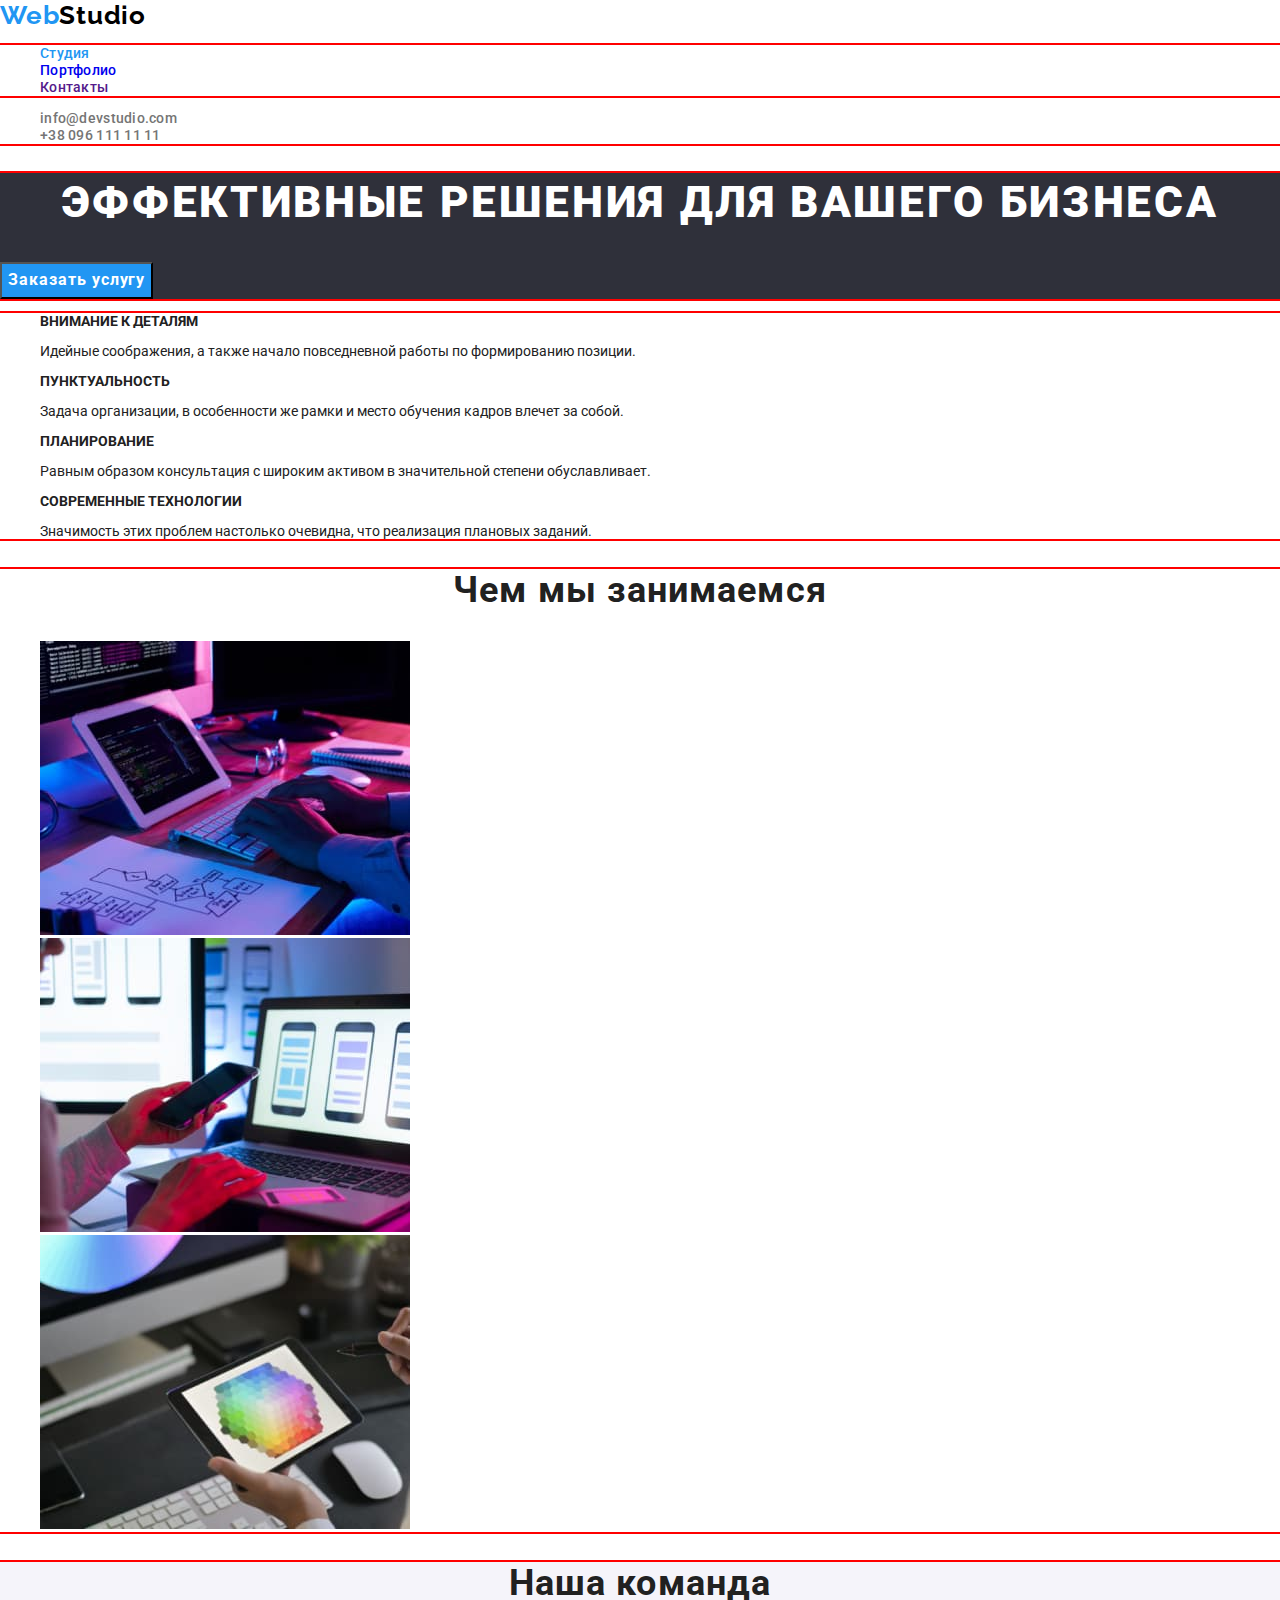
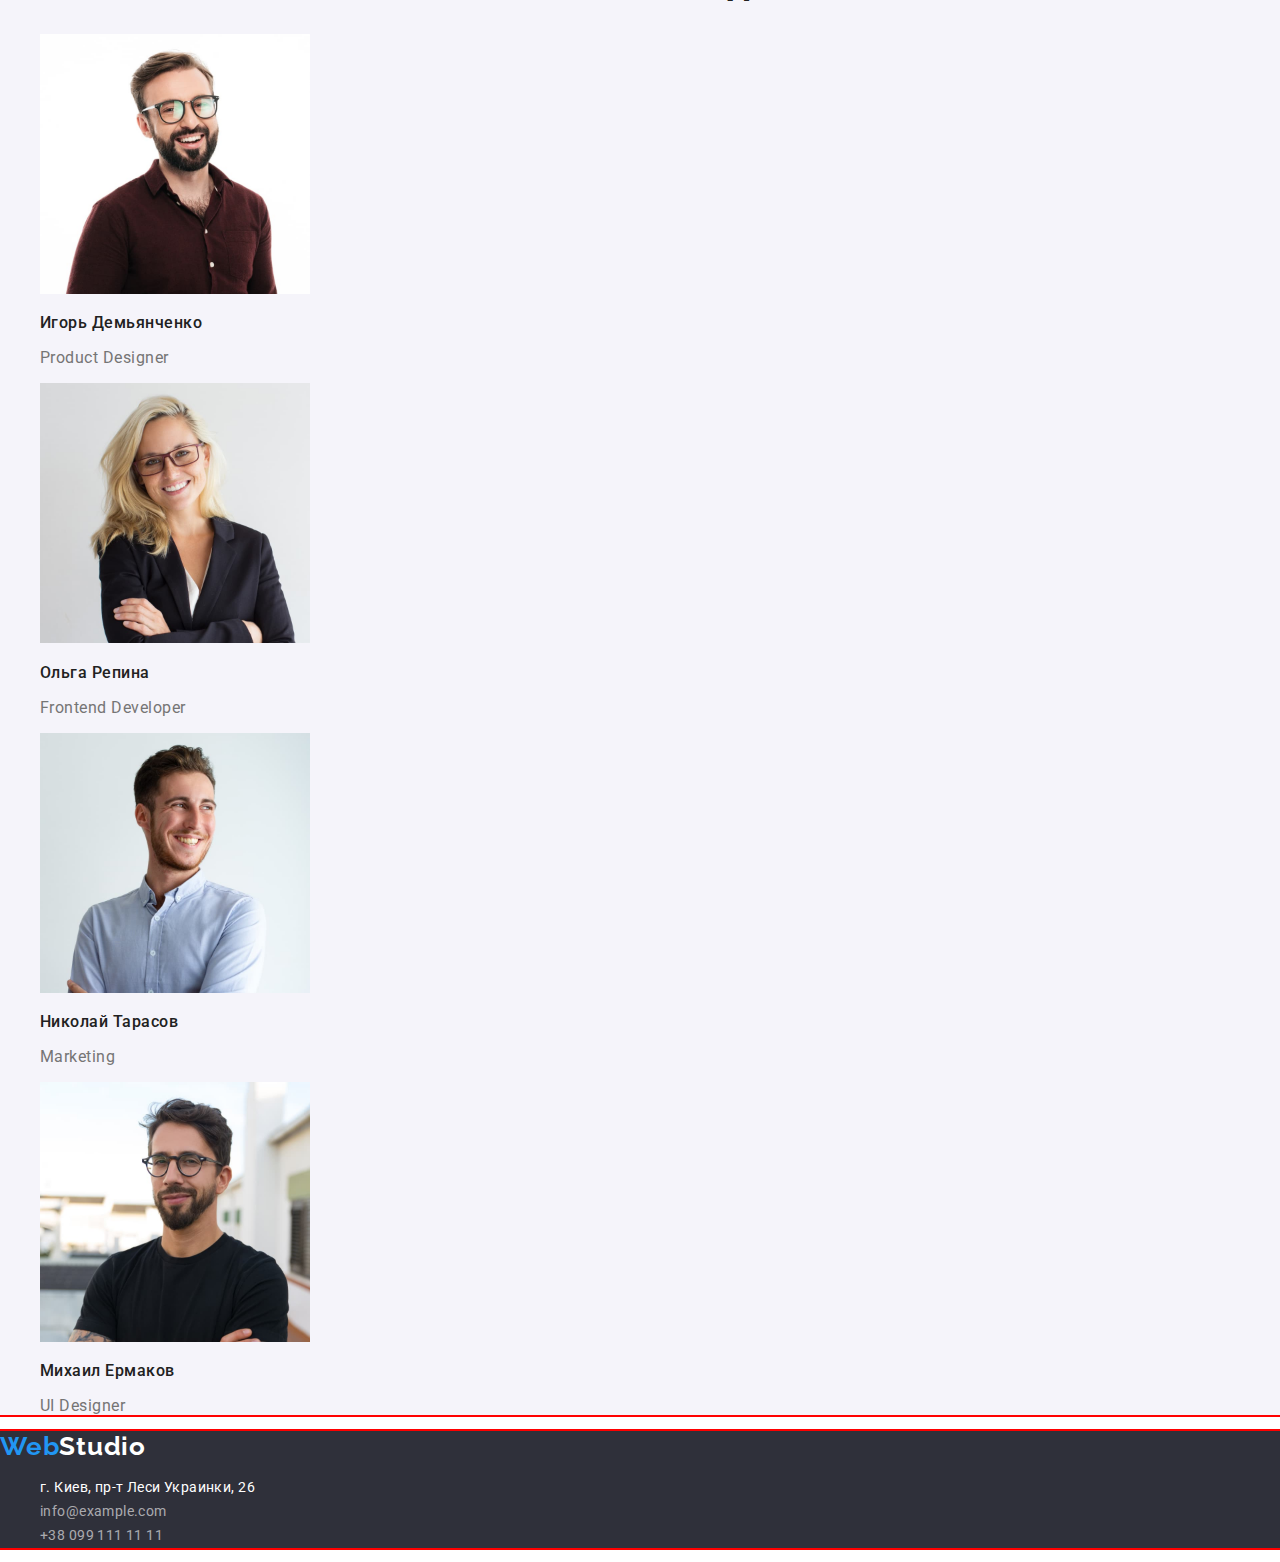
==== index.html @ 3dee3780 "normalize" ====
<!DOCTYPE html>
<html lang="ru">

<head>
  <meta charset="UTF-8" />
  <meta http-equiv="X-UA-Compatible" content="IE=edge" />
  <meta name="viewport" content="width=device-width, initial-scale=1.0" />
  <title>Web Studio</title>
  <link rel="stylesheet" href="https://cdnjs.cloudflare.com/ajax/libs/modern-normalize/1.1.0/modern-normalize.min.css">
  <link rel="stylesheet" href="./css/styles.css">
  <link rel="preconnect" href="https://fonts.googleapis.com">
  <link rel="preconnect" href="https://fonts.gstatic.com" crossorigin>
  <link href="https://fonts.googleapis.com/css2?family=Raleway:wght@700&family=Roboto:wght@400;500;700;900&display=swap"
    rel="stylesheet">
</head>

<body>
  <header class="section">
    <nav>
      <a href="/" class="logo-black link-item"> <span class="logo-accent">Web</span>Studio</a>
      <ul class="section list">
        <li><a href="/" class=" nav-list-item link-item current">Студия</a></li>
        <li><a href="./portfolio.html" class=" nav-list-item link-item">Портфолио</a></li>
        <li><a href="" class=" nav-list-item link-item">Контакты</a></li>
      </ul>
    </nav>
    <ul class="list">
      <li><a href="mailto:info@devstudio.com" class="link-item nav-list-item header-contact-info">info@devstudio.com</a></li>
      <li><a href="tel:++380961111111" class="link-item nav-list-item header-contact-info">+38 096 111 11 11</a></li>
    </ul>
  </header>

  <main>
    <section class="section hero-footer-bgc">
      <h1 class="hero-title">Эффективные решения для вашего бизнеса</h1>
      <button type="button" class="hero-btn">Заказать услугу</button>
    </section>
    <section class="section">
      <ul class="list">
        <li>
          <h3 class="features-title">Внимание к деталям</h3>
          <p>Идейные соображения, а также начало повседневной работы по формированию позиции.</p>
        </li>
        <li>
          <h3 class="features-title">Пунктуальность</h3>
          <p>
            Задача организации, в особенности же рамки и место обучения кадров влечет за собой.
          </p>
        </li>
        <li>
          <h3 class="features-title">Планирование</h3>
          <p>
            Равным образом консультация с широким активом в значительной степени обуславливает.
          </p>
        </li>
        <li>
          <h3 class="features-title">Современные технологии</h3>
          <p>Значимость этих проблем настолько очевидна, что реализация плановых заданий.</p>
        </li>
      </ul>
    </section>
    <section class="section">
      <h2 class="jobs-team-title">Чем мы занимаемся</h2>
      <ul class="list">
        <li><img src="./images/img.jpg" alt="Человек за компьютером" width="370" /></li>
        <li><img src="./images/img2.jpg" alt="Выбор макета на компьютере" width="370" /></li>
        <li><img src="./images/img3.jpg" alt="Дизайнер выбирает цветовую палитру" width="370" />
        </li>
      </ul>
    </section>
    <section class="section our-team-bgc">
      <h2 class="jobs-team-title">Наша команда</h2>
      <ul class="list">
        <li>
          <img src="./images/igor.jpg" alt="Игорь Демьянченко" width="270" />
          <p class="card-item-title">Игорь Демьянченко</p>
          <p class="card-item-prof">Product Designer</p>
        </li>

        <li>
          <img src="./images/olga.jpg" alt="Ольга Репина" width="270" />
          <p class="card-item-title">Ольга Репина</p>
          <p class="card-item-prof">Frontend Developer</p>
        </li>

        <li>
          <img src="./images/nick.jpg" alt="Николай Тарасов" width="270" />
          <p class="card-item-title">Николай Тарасов</p>
          <p class="card-item-prof">Marketing</p>
        </li>

        <li>
          <img src="./images/michael.jpg" alt="Михаил Ермаков" width="270" />
          <p class="card-item-title">Михаил Ермаков</p>
          <p class="card-item-prof">UI Designer</p>
        </li>
      </ul>
    </section>
  </main>
  <footer class="section hero-footer-bgc">
    <a href="./index.html" class="logo-white link-item"> <span class="logo-accent">Web</span>Studio</a>
    <address>
      <ul class="list">
        <li>
          <a href="https://goo.gl/maps/qaQWtetsvkvFNspj7" class="link-item footer-adress">г. Киев, пр-т Леси Украинки,
            26</a>
        </li>
        <li><a href="mailto:info@example.com" class="link-item footer-contact-info">info@example.com</a></li>
        <li><a href="tel:++380991111111" class="link-item footer-contact-info">+38 099 111 11 11</a></li>
      </ul>
    </address>
  </footer>
</body>

</html>
---- css/styles.css ----
/* палитра цветов */
/* основной светло черный #757575
    черный для заголовков #212121
    акцентный синий #2196F3
    белый #FFFFFF
    Полупрозрачные контакты rgba(255, 255, 255, 0.6)        #FFFFFF99
    hover главной кнопки #188CE8
    hero bgc #2F303A
    Наша корманда bgc #F5F4FA
    */

:root {
    --main-color: #757575;
    --secondary-color: #ffffff;
    --section-color: #212121;
    --accent-color: #2196f3;
    --black-color: #000000;
    --footer-contact-color: rgba(255, 255, 255, 0.6);
    --bgc-semiblack: #2f303a;
}

body {
    color: var(--main-color);
    background-color: #ffffff;
    font-family: 'Roboto';
    font-size: 14px;
    
}

.logo-accent {
    color: var(--accent-color);
    font-family: 'Raleway';
    font-weight: 700;
    line-height: 1.19;
    letter-spacing: 0.03em;
    font-size: 26px;
}

.logo-black {
    font-family: 'Raleway';
    color: var(--black-color);
    font-weight: 700;
    font-size: 26px;
    line-height: 1.19;
    letter-spacing: 0.03em;
}

.logo-white {
    color: var(--secondary-color);
    font-family: 'Raleway';
    font-weight: 700;
    font-size: 26px;
    line-height: 1.19;
    letter-spacing: 0.03em;
}

.section {
    color: var(--section-color);
    outline: 2px solid red;
}

.hero-footer-bgc {
    background-color: var(--bgc-semiblack);
}

.nav-list-item {
    font-weight: 500;
    line-height: 1.14;
    letter-spacing: 0.02em;
}

.nav-list-item:hover,
.nav-list-item:focus {
    color: var(--accent-color);
}

.list {
    list-style: none;
}

.link-item {
    text-decoration: none;
}

.current {
    color: var(--accent-color);
}

.header-contact-info {
    color: var(--main-color);
    font-style: normal;
}

.header-contact-info:hover,
.header-contact-info:focus {
    color: var(--accent-color);
    font-style: normal;
}

.footer-contact-info {
    color: var(--footer-contact-color);
    line-height: 1.71;
    letter-spacing: 0.03em;
    font-style: normal;
}

.footer-contact-info:hover,
.footer-contact-info:focus {
    color: var(--accent-color);
    font-style: normal;
}

.footer-adress {
    color: var(--secondary-color);
    line-height: 1.71;
    letter-spacing: 0.03em;
    font-style: normal;
}

.hero-title {
    color: var(--secondary-color);
    font-weight: 900;
    font-size: 44px;
    line-height: 1.36;
    text-align: center;
    letter-spacing: 0.06em;
    text-transform: uppercase;
    
}

.hero-btn {
    font-family: inherit;
    font-weight: 700;
    font-size: 16px;
    line-height: 1.88;
    display: flex;
    align-items: center;
    text-align: center;
    letter-spacing: 0.06em;
    color: var(--secondary-color);
    background-color: #2196F3;
    cursor: pointer;
}

.hero-btn:hover,
.hero-btn:focus {
    background-color: #188CE8;
}

.features-title {
    font-size: 14px;
    font-weight: 700;
    text-transform: uppercase;
    color: var(--section-color);
}

.jobs-team-title {
    font-weight: 700;
    font-size: 36px;
    line-height: 1.17;
    text-align: center;
    letter-spacing: 0.03em;

}

.card-item-title {
    font-weight: 500;
    font-size: 16px;
    line-height: 1.19;
    /* text-align: center; */
    letter-spacing: 0.03em;
}

.card-item-prof {
    font-size: 16px;
    line-height: 1.19;
    /* text-align: center; */
    letter-spacing: 0.03em;
    color: var(--main-color);
}

.portfolio-bts {
    font-family: inherit;
    font-weight: 500;
    font-size: 16px;
    line-height: 1.62;
    text-align: center;
    letter-spacing: 0.03em;
    color: var(--section-color);
    cursor: pointer;
}

.portfolio-bts:hover,
.portfolio-bts:focus {
    background-color: var(--accent-color);
}

.portfolio-card-title {
    font-weight: 700;
    font-size: 18px;
    line-height: 2.0;
    letter-spacing: 0.06em;
    color: var(--section-color);
}

.portfolio-card-item {
    font-size: 16px;
    line-height: 1.88;
    letter-spacing: 0.03em;

}
.our-team-bgc {
    background-color: #F5F4FA;
}
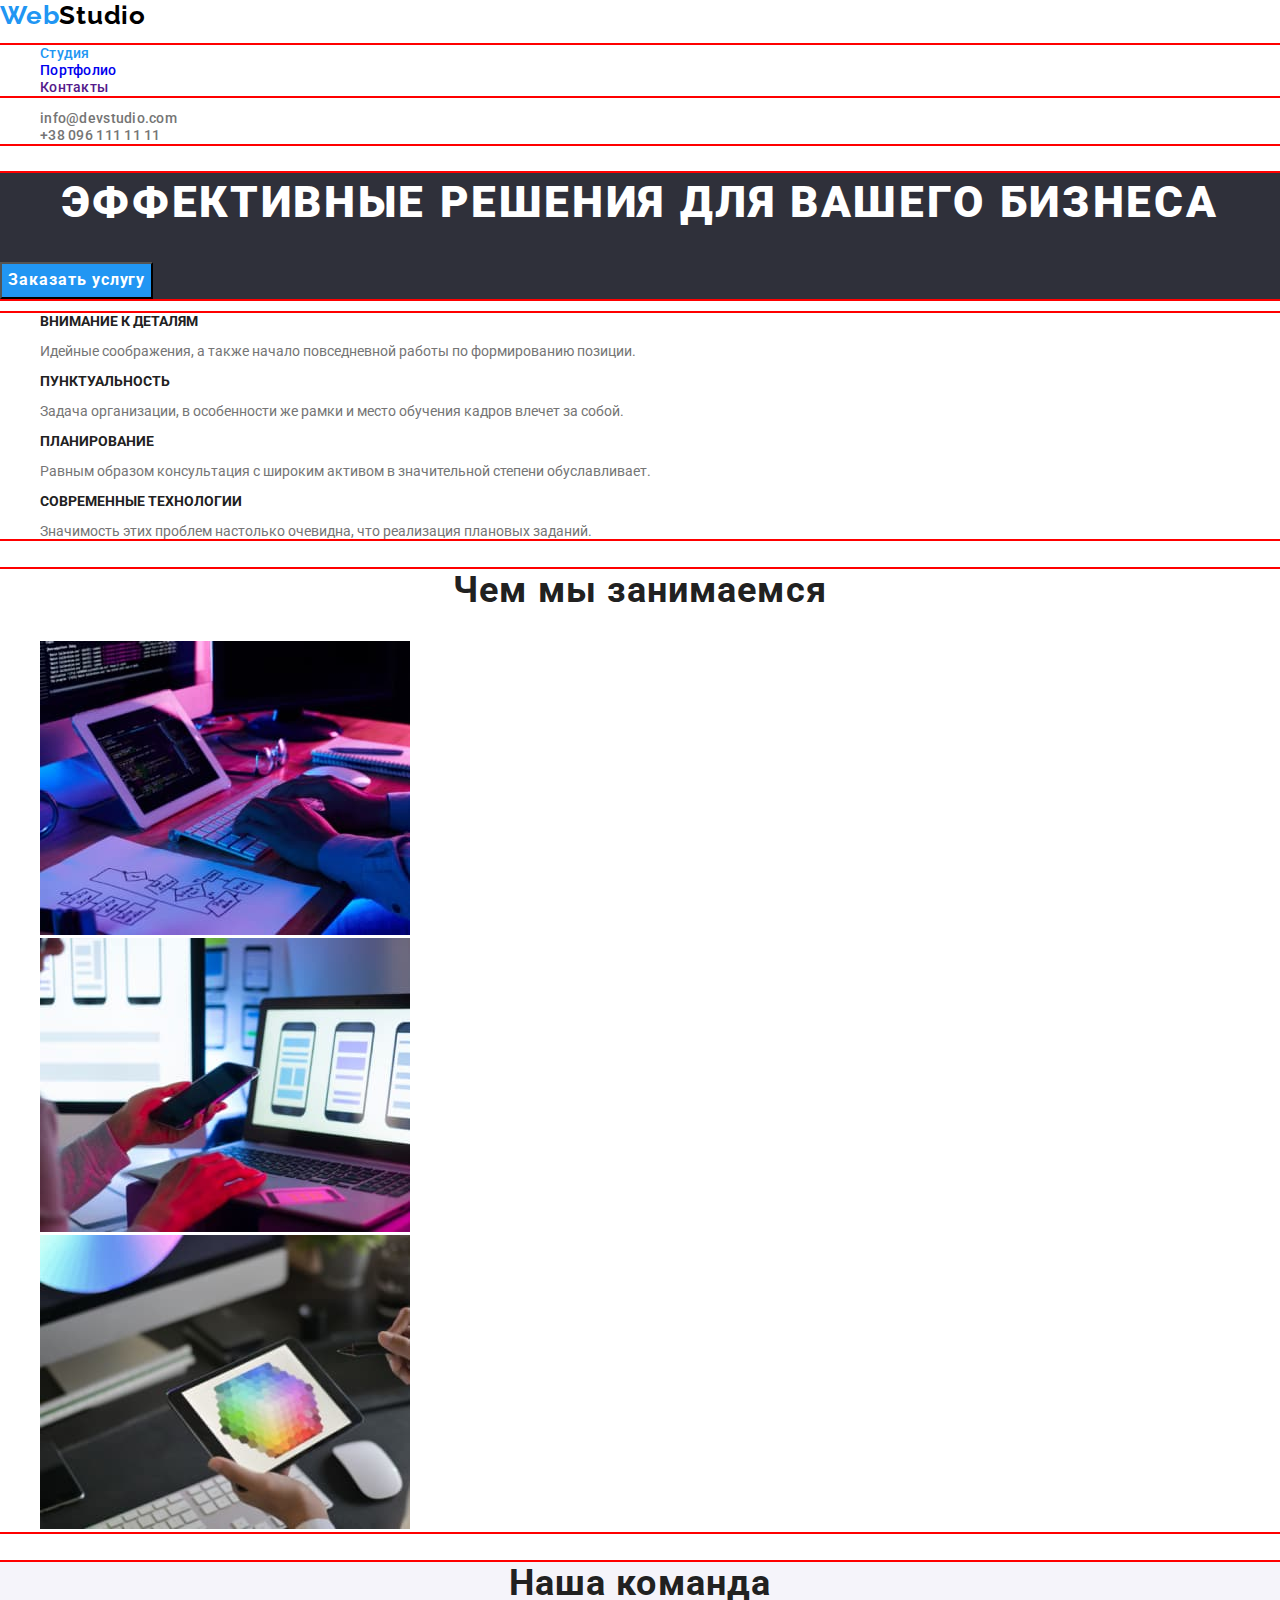
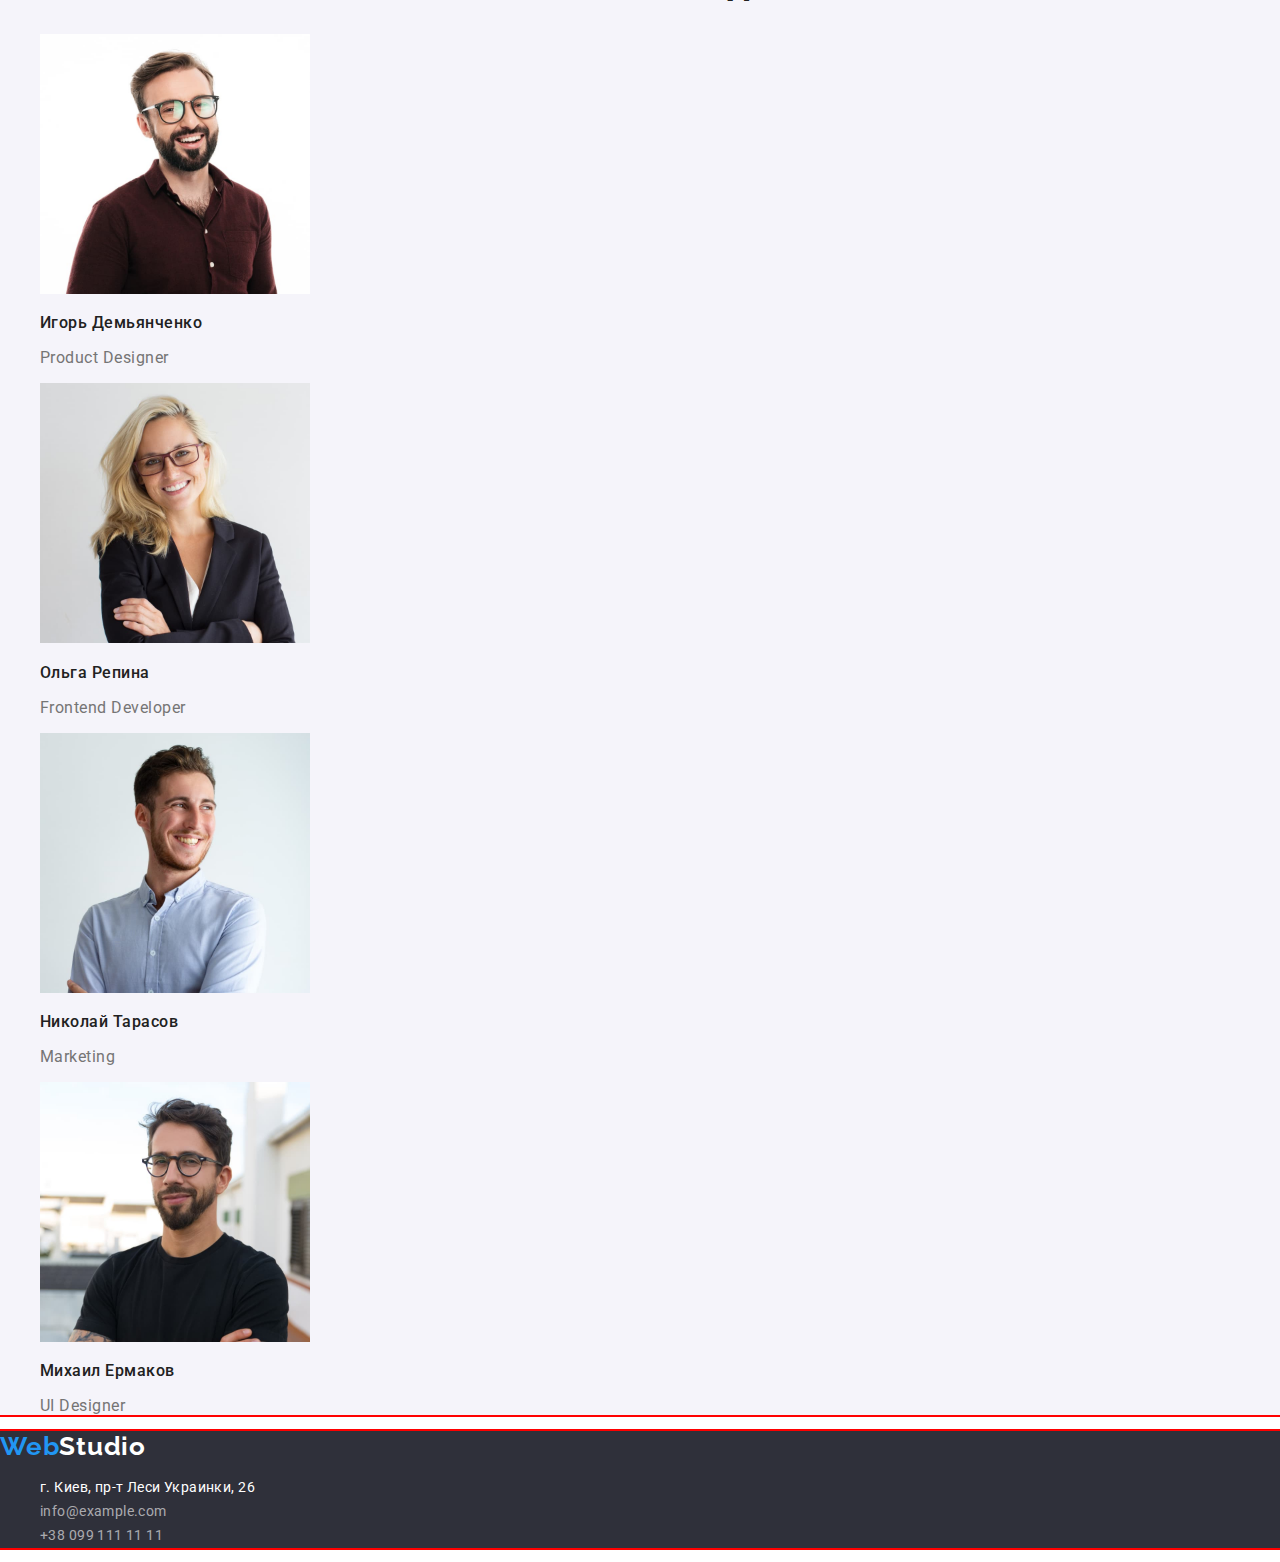
==== commit 49fa5f6a: "somthng" ====
--- a/index.html
+++ b/index.html
@@ -19,7 +19,7 @@
     <nav>
       <a href="/" class="logo-black link-item"> <span class="logo-accent">Web</span>Studio</a>
       <ul class="section list">
-        <li><a href="/" class=" nav-list-item link-item current">Студия</a></li>
+        <li><a href="./index.html" class=" nav-list-item link-item current">Студия</a></li>
         <li><a href="./portfolio.html" class=" nav-list-item link-item">Портфолио</a></li>
         <li><a href="" class=" nav-list-item link-item">Контакты</a></li>
       </ul>
@@ -39,23 +39,23 @@
       <ul class="list">
         <li>
           <h3 class="features-title">Внимание к деталям</h3>
-          <p>Идейные соображения, а также начало повседневной работы по формированию позиции.</p>
+          <p class="features-text">Идейные соображения, а также начало повседневной работы по формированию позиции.</p>
         </li>
         <li>
           <h3 class="features-title">Пунктуальность</h3>
-          <p>
+          <p class="features-text">
             Задача организации, в особенности же рамки и место обучения кадров влечет за собой.
           </p>
         </li>
         <li>
           <h3 class="features-title">Планирование</h3>
-          <p>
+          <p class="features-text">
             Равным образом консультация с широким активом в значительной степени обуславливает.
           </p>
         </li>
         <li>
           <h3 class="features-title">Современные технологии</h3>
-          <p>Значимость этих проблем настолько очевидна, что реализация плановых заданий.</p>
+          <p class="features-text">Значимость этих проблем настолько очевидна, что реализация плановых заданий.</p>
         </li>
       </ul>
     </section>
--- a/css/styles.css
+++ b/css/styles.css
@@ -153,6 +153,9 @@
     text-transform: uppercase;
     color: var(--section-color);
 }
+.features-text{
+    color: var(--main-color);
+}
 
 .jobs-team-title {
     font-weight: 700;
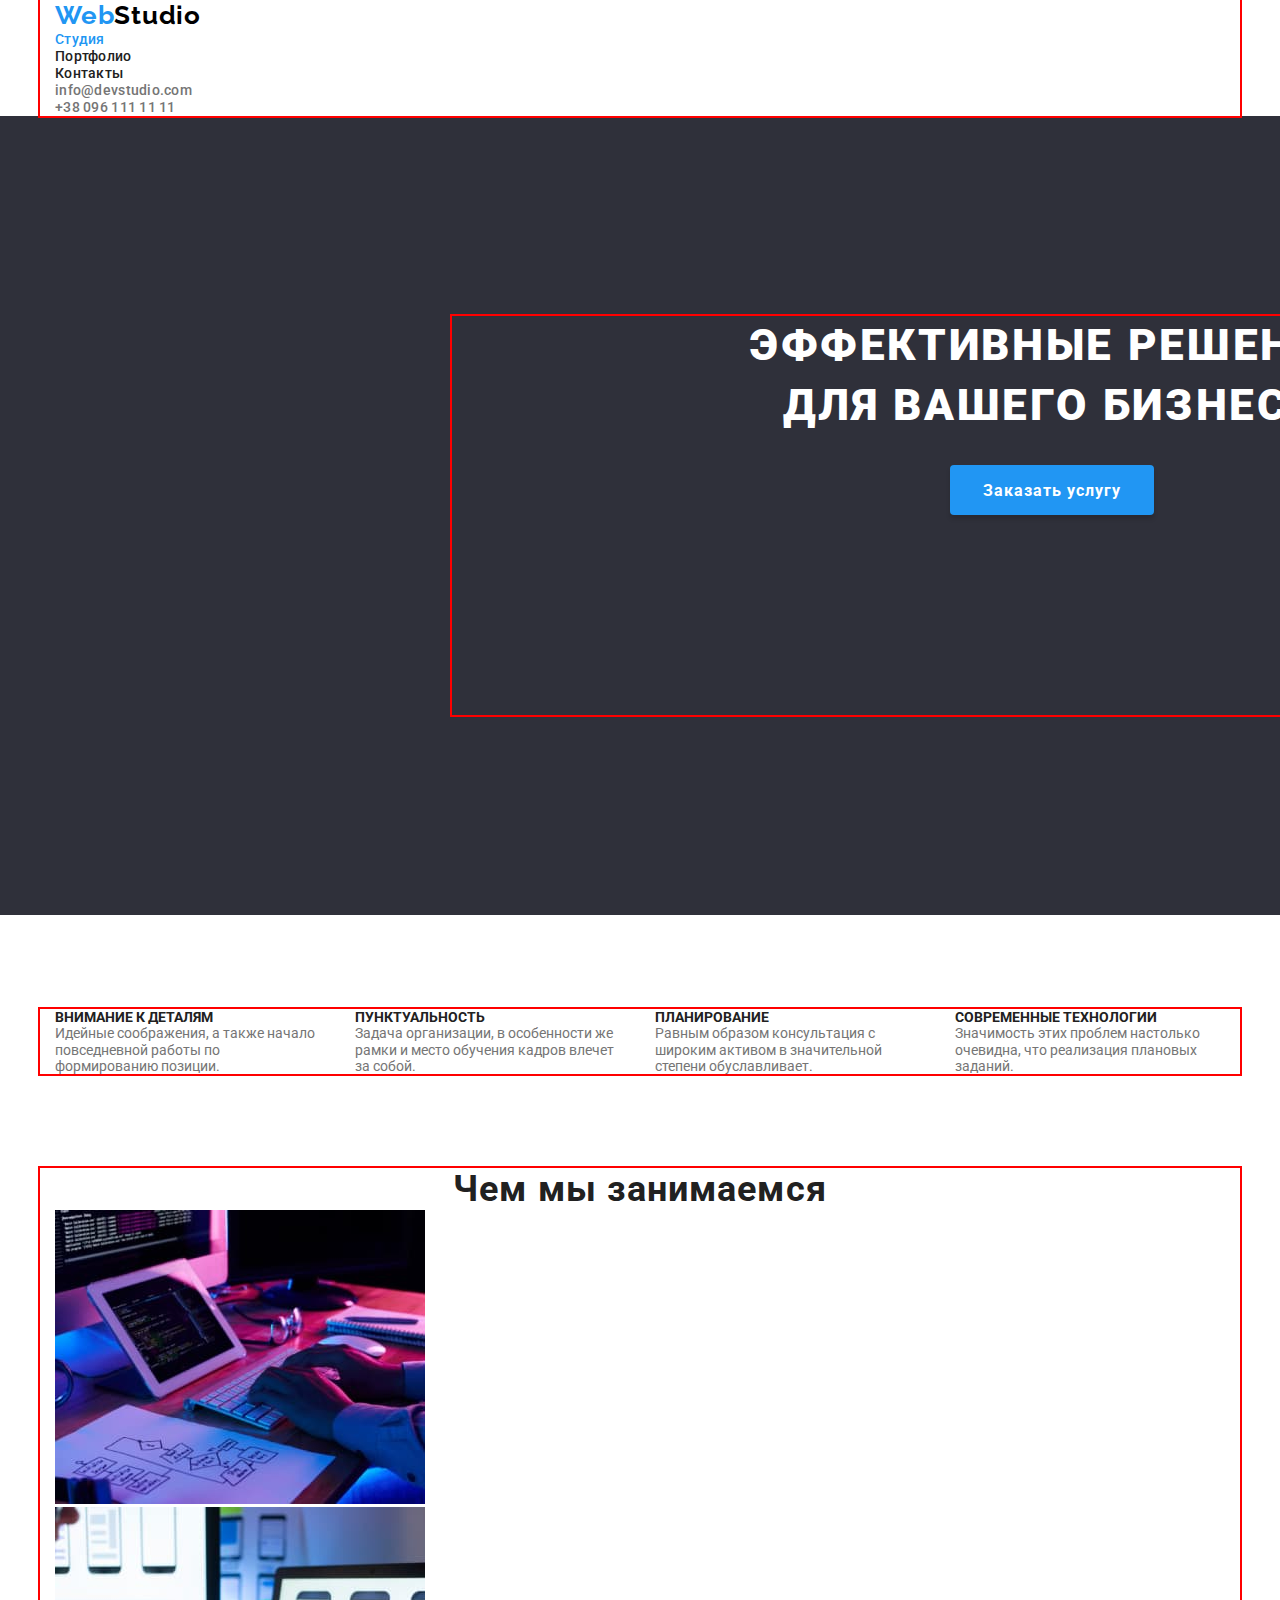
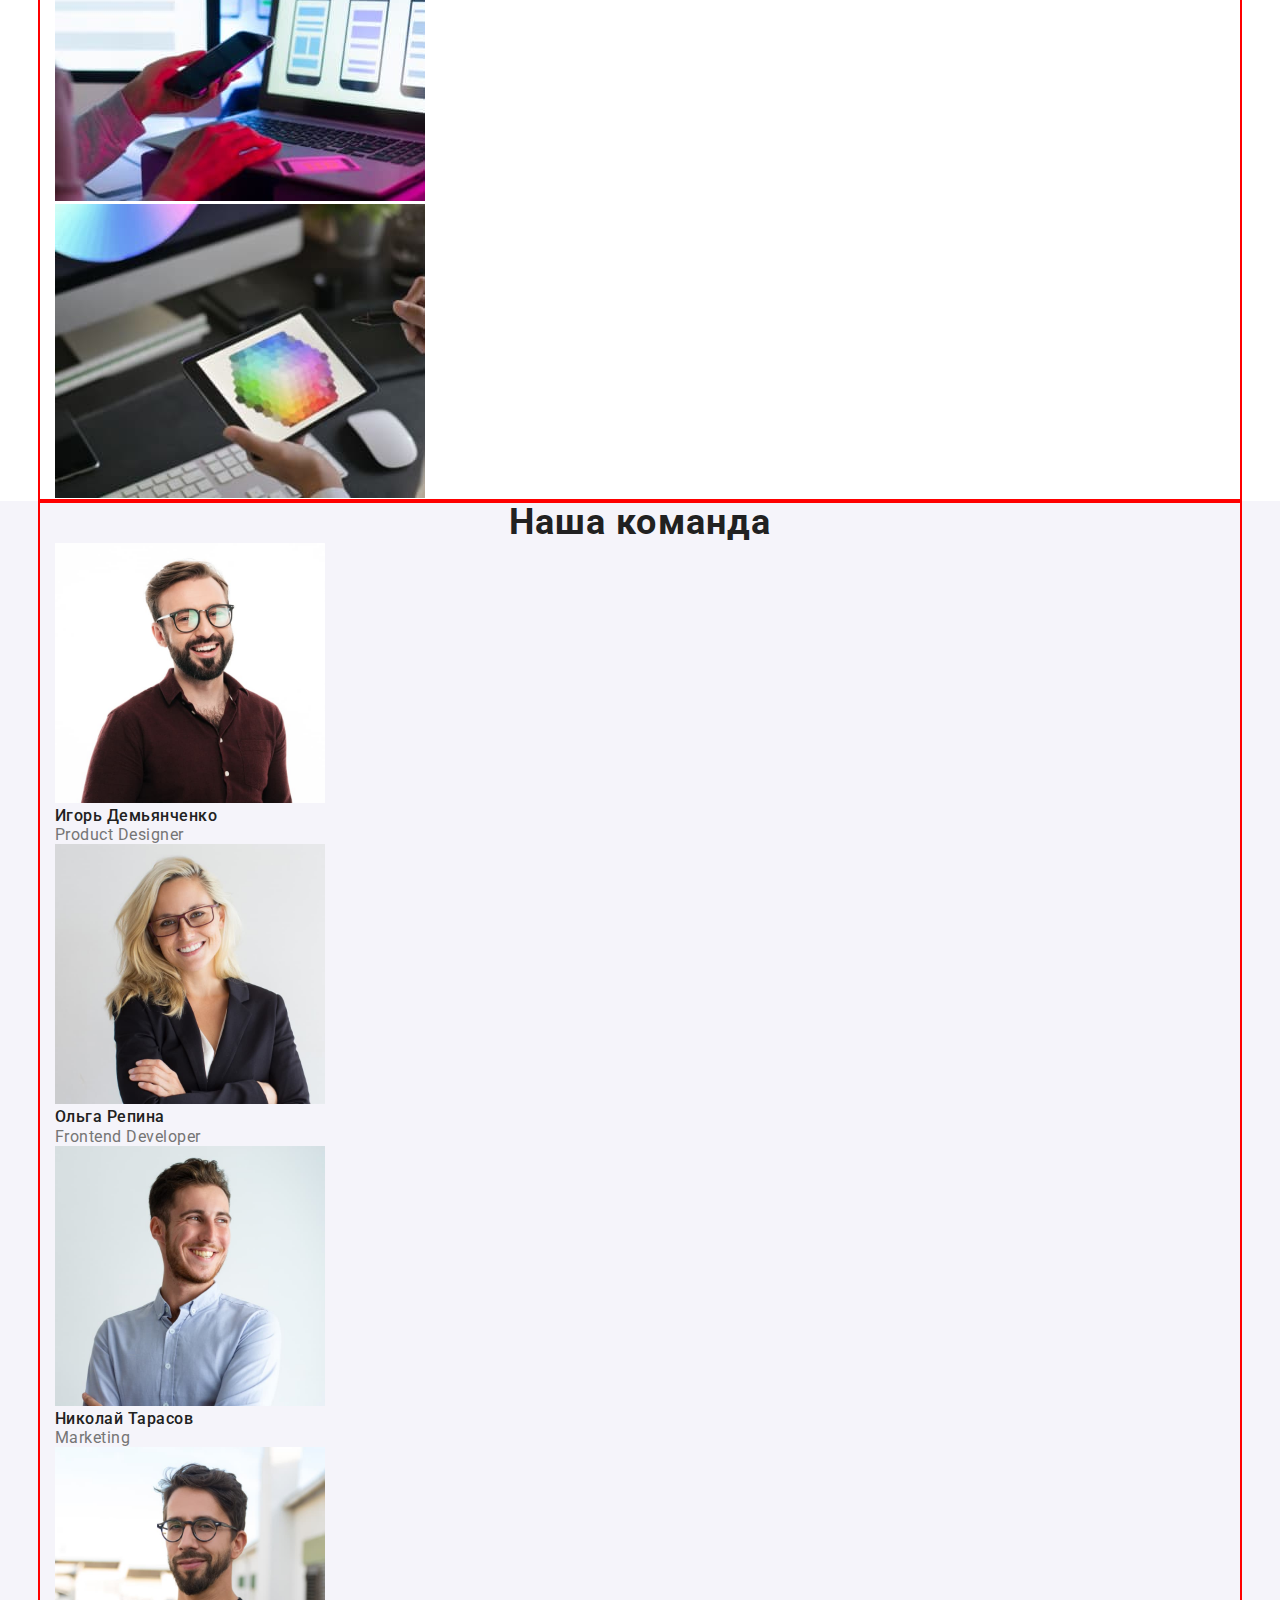
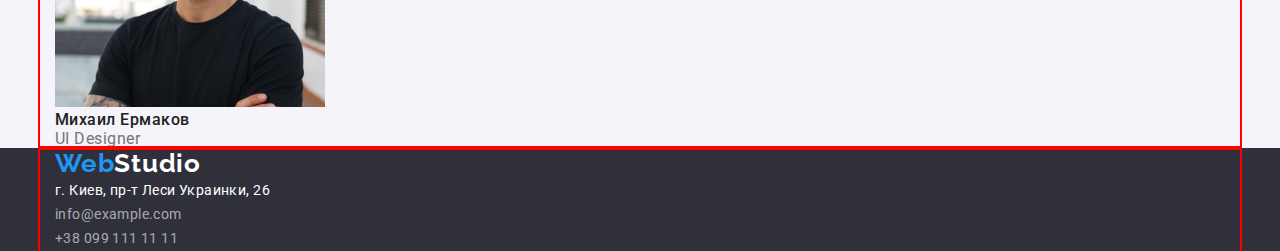
==== commit 32706fff: "1" ====
--- a/index.html
+++ b/index.html
@@ -15,100 +15,125 @@
 </head>
 
 <body>
-  <header class="section">
-    <nav>
-      <a href="/" class="logo-black link-item"> <span class="logo-accent">Web</span>Studio</a>
-      <ul class="section list">
-        <li><a href="./index.html" class=" nav-list-item link-item current">Студия</a></li>
-        <li><a href="./portfolio.html" class=" nav-list-item link-item">Портфолио</a></li>
-        <li><a href="" class=" nav-list-item link-item">Контакты</a></li>
+  <!-- Header -->
+
+  <header class="section ">
+    <div class="container">
+      <nav>
+        <a href="/" class="logo-black link-item"> <span class="logo-accent">Web</span>Studio</a>
+        <ul class="section list">
+          <li><a href="./index.html" class="nav-list-item link-item current">Студия</a></li>
+          <li><a href="./portfolio.html" class=" nav-list-item link-item">Портфолио</a></li>
+          <li><a href="" class=" nav-list-item link-item">Контакты</a></li>
+        </ul>
+      </nav>
+      <ul class="list">
+        <li><a href="mailto:info@devstudio.com"
+            class="link-item nav-list-item header-contact-info">info@devstudio.com</a>
+        </li>
+        <li><a href="tel:++380961111111" class="link-item nav-list-item header-contact-info">+38 096 111 11 11</a></li>
       </ul>
-    </nav>
-    <ul class="list">
-      <li><a href="mailto:info@devstudio.com" class="link-item nav-list-item header-contact-info">info@devstudio.com</a></li>
-      <li><a href="tel:++380961111111" class="link-item nav-list-item header-contact-info">+38 096 111 11 11</a></li>
-    </ul>
+    </div>
   </header>
 
   <main>
-    <section class="section hero-footer-bgc">
-      <h1 class="hero-title">Эффективные решения для вашего бизнеса</h1>
-      <button type="button" class="hero-btn">Заказать услугу</button>
+    <!-- Hero -->
+    <section class="section hero-footer-bgc hero">
+      <div class="container">
+        <h1 class="hero-title">Эффективные решения <br> для вашего бизнеса</h1>
+        <button type="button" class="hero-btn">Заказать услугу</button>
+      </div>
     </section>
+    <!-- Features -->
+
     <section class="section">
-      <ul class="list">
-        <li>
-          <h3 class="features-title">Внимание к деталям</h3>
-          <p class="features-text">Идейные соображения, а также начало повседневной работы по формированию позиции.</p>
-        </li>
-        <li>
-          <h3 class="features-title">Пунктуальность</h3>
-          <p class="features-text">
-            Задача организации, в особенности же рамки и место обучения кадров влечет за собой.
-          </p>
-        </li>
-        <li>
-          <h3 class="features-title">Планирование</h3>
-          <p class="features-text">
-            Равным образом консультация с широким активом в значительной степени обуславливает.
-          </p>
-        </li>
-        <li>
-          <h3 class="features-title">Современные технологии</h3>
-          <p class="features-text">Значимость этих проблем настолько очевидна, что реализация плановых заданий.</p>
-        </li>
-      </ul>
+      <div class="container">
+        <ul class="list features">
+          <li class="features-item">
+            <h3 class="features-title">Внимание к деталям</h3>
+            <p class="features-text">Идейные соображения, а также начало повседневной работы по формированию позиции.
+            </p>
+          </li>
+          <li class="features-item">
+            <h3 class="features-title">Пунктуальность</h3>
+            <p class="features-text">
+              Задача организации, в особенности же рамки и место обучения кадров влечет за собой.
+            </p>
+          </li>
+          <li class="features-item">
+            <h3 class="features-title">Планирование</h3>
+            <p class="features-text">
+              Равным образом консультация с широким активом в значительной степени обуславливает.
+            </p>
+          </li>
+          <li class="features-item">
+            <h3 class="features-title">Современные технологии</h3>
+            <p class="features-text">Значимость этих проблем настолько очевидна, что реализация плановых заданий.</p>
+          </li>
+        </ul>
+      </div>
     </section>
-    <section class="section">
-      <h2 class="jobs-team-title">Чем мы занимаемся</h2>
-      <ul class="list">
-        <li><img src="./images/img.jpg" alt="Человек за компьютером" width="370" /></li>
-        <li><img src="./images/img2.jpg" alt="Выбор макета на компьютере" width="370" /></li>
-        <li><img src="./images/img3.jpg" alt="Дизайнер выбирает цветовую палитру" width="370" />
-        </li>
-      </ul>
+
+    <!-- Work -->
+    <section class="section ">
+      <div class="container">
+        <h2 class="jobs-team-title">Чем мы занимаемся</h2>
+        <ul class="list">
+          <li><img src="./images/img.jpg" alt="Человек за компьютером" width="370" /></li>
+          <li><img src="./images/img2.jpg" alt="Выбор макета на компьютере" width="370" /></li>
+          <li><img src="./images/img3.jpg" alt="Дизайнер выбирает цветовую палитру" width="370" />
+          </li>
+        </ul>
+      </div>
     </section>
-    <section class="section our-team-bgc">
-      <h2 class="jobs-team-title">Наша команда</h2>
-      <ul class="list">
-        <li>
-          <img src="./images/igor.jpg" alt="Игорь Демьянченко" width="270" />
-          <p class="card-item-title">Игорь Демьянченко</p>
-          <p class="card-item-prof">Product Designer</p>
-        </li>
+    <!-- Team -->
+    <section class="section our-team-bgc ">
+      <div class="container">
+        <h2 class="jobs-team-title">Наша команда</h2>
+        <ul class="list">
+          <li>
+            <img src="./images/igor.jpg" alt="Игорь Демьянченко" width="270" />
+            <p class="card-item-title">Игорь Демьянченко</p>
+            <p class="card-item-prof">Product Designer</p>
+          </li>
 
-        <li>
-          <img src="./images/olga.jpg" alt="Ольга Репина" width="270" />
-          <p class="card-item-title">Ольга Репина</p>
-          <p class="card-item-prof">Frontend Developer</p>
-        </li>
+          <li>
+            <img src="./images/olga.jpg" alt="Ольга Репина" width="270" />
+            <p class="card-item-title">Ольга Репина</p>
+            <p class="card-item-prof">Frontend Developer</p>
+          </li>
 
-        <li>
-          <img src="./images/nick.jpg" alt="Николай Тарасов" width="270" />
-          <p class="card-item-title">Николай Тарасов</p>
-          <p class="card-item-prof">Marketing</p>
-        </li>
+          <li>
+            <img src="./images/nick.jpg" alt="Николай Тарасов" width="270" />
+            <p class="card-item-title">Николай Тарасов</p>
+            <p class="card-item-prof">Marketing</p>
+          </li>
 
-        <li>
-          <img src="./images/michael.jpg" alt="Михаил Ермаков" width="270" />
-          <p class="card-item-title">Михаил Ермаков</p>
-          <p class="card-item-prof">UI Designer</p>
-        </li>
-      </ul>
+          <li>
+            <img src="./images/michael.jpg" alt="Михаил Ермаков" width="270" />
+            <p class="card-item-title">Михаил Ермаков</p>
+            <p class="card-item-prof">UI Designer</p>
+          </li>
+        </ul>
+      </div>
     </section>
   </main>
+  <!-- Footer -->
+
   <footer class="section hero-footer-bgc">
-    <a href="./index.html" class="logo-white link-item"> <span class="logo-accent">Web</span>Studio</a>
-    <address>
-      <ul class="list">
-        <li>
-          <a href="https://goo.gl/maps/qaQWtetsvkvFNspj7" class="link-item footer-adress">г. Киев, пр-т Леси Украинки,
-            26</a>
-        </li>
-        <li><a href="mailto:info@example.com" class="link-item footer-contact-info">info@example.com</a></li>
-        <li><a href="tel:++380991111111" class="link-item footer-contact-info">+38 099 111 11 11</a></li>
-      </ul>
-    </address>
+    <div class="container">
+      <a href="./index.html" class="logo-white link-item"> <span class="logo-accent">Web</span>Studio</a>
+      <address>
+        <ul class="list">
+          <li>
+            <a href="https://goo.gl/maps/qaQWtetsvkvFNspj7" class="link-item footer-adress">г. Киев, пр-т Леси Украинки,
+              26</a>
+          </li>
+          <li><a href="mailto:info@example.com" class="link-item footer-contact-info">info@example.com</a></li>
+          <li><a href="tel:++380991111111" class="link-item footer-contact-info">+38 099 111 11 11</a></li>
+        </ul>
+      </address>
+    </div>
   </footer>
 </body>
 
--- a/css/styles.css
+++ b/css/styles.css
@@ -19,12 +19,39 @@
     --bgc-semiblack: #2f303a;
 }
 
+h1,
+h2,
+h3,
+h4,
+h5,
+h6,
+ul,
+li,
+p {
+    margin: 0;
+    padding: 0;
+}
+
+
 body {
     color: var(--main-color);
     background-color: #ffffff;
     font-family: 'Roboto';
     font-size: 14px;
-    
+
+}
+
+.section {
+    color: var(--section-color);
+
+}
+
+.container {
+    width: 1200px;
+    padding: 0 15px;
+    margin: 0 auto;
+    outline: 2px solid red;
+
 }
 
 .logo-accent {
@@ -54,10 +81,7 @@
     letter-spacing: 0.03em;
 }
 
-.section {
-    color: var(--section-color);
-    outline: 2px solid red;
-}
+
 
 .hero-footer-bgc {
     background-color: var(--bgc-semiblack);
@@ -67,6 +91,7 @@
     font-weight: 500;
     line-height: 1.14;
     letter-spacing: 0.02em;
+    color: var(--section-color);
 }
 
 .nav-list-item:hover,
@@ -117,15 +142,22 @@
     font-style: normal;
 }
 
+.hero {
+    padding: 200px 452px;
+    text-align: center;
+}
+
 .hero-title {
     color: var(--secondary-color);
     font-weight: 900;
     font-size: 44px;
     line-height: 1.36;
-    text-align: center;
+    /* display: flex; */
     letter-spacing: 0.06em;
     text-transform: uppercase;
-    
+    margin-bottom: 30px;
+
+
 }
 
 .hero-btn {
@@ -133,13 +165,20 @@
     font-weight: 700;
     font-size: 16px;
     line-height: 1.88;
-    display: flex;
-    align-items: center;
-    text-align: center;
+    display: inline-block;
     letter-spacing: 0.06em;
     color: var(--secondary-color);
     background-color: #2196F3;
     cursor: pointer;
+    box-shadow: 0px 4px 4px rgba(0, 0, 0, 0.15);
+    border-radius: 4px;
+    padding: 10px 32px;
+    min-width: 200px;
+    height: 50px;
+    border: 1px solid transparent;
+    margin-bottom: 200px;
+    /* margin-left: 700px;
+    margin-right: 700px; */
 }
 
 .hero-btn:hover,
@@ -147,13 +186,31 @@
     background-color: #188CE8;
 }
 
+
+.features {
+    display: flex;
+    margin: 94px auto;
+}
+
+.features-item {
+    flex-basis: 270px;
+    margin-right: 30px;
+    margin-left: 0;
+
+}
+
+.features-item:last-child {
+    margin-right: 0;
+}
+
 .features-title {
     font-size: 14px;
     font-weight: 700;
     text-transform: uppercase;
     color: var(--section-color);
 }
-.features-text{
+
+.features-text {
     color: var(--main-color);
 }
 
@@ -212,6 +269,7 @@
     letter-spacing: 0.03em;
 
 }
+
 .our-team-bgc {
     background-color: #F5F4FA;
 }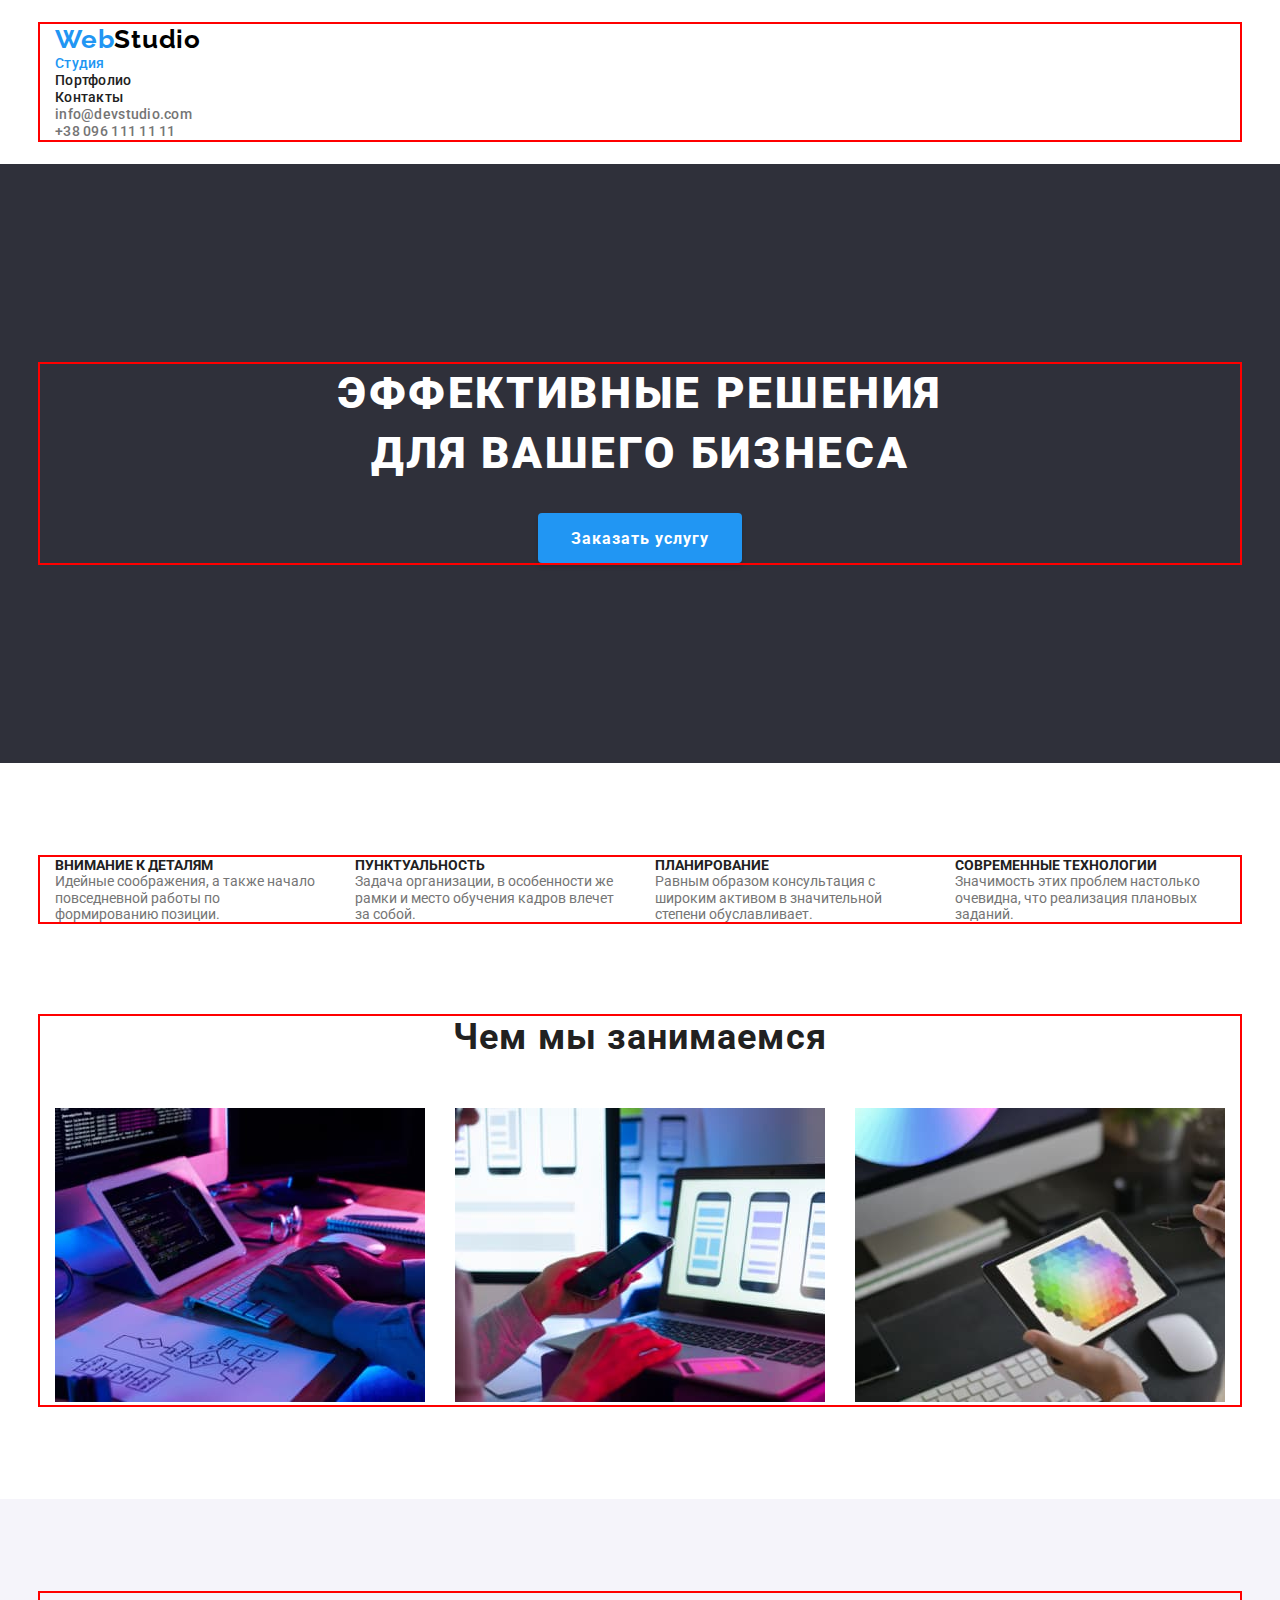
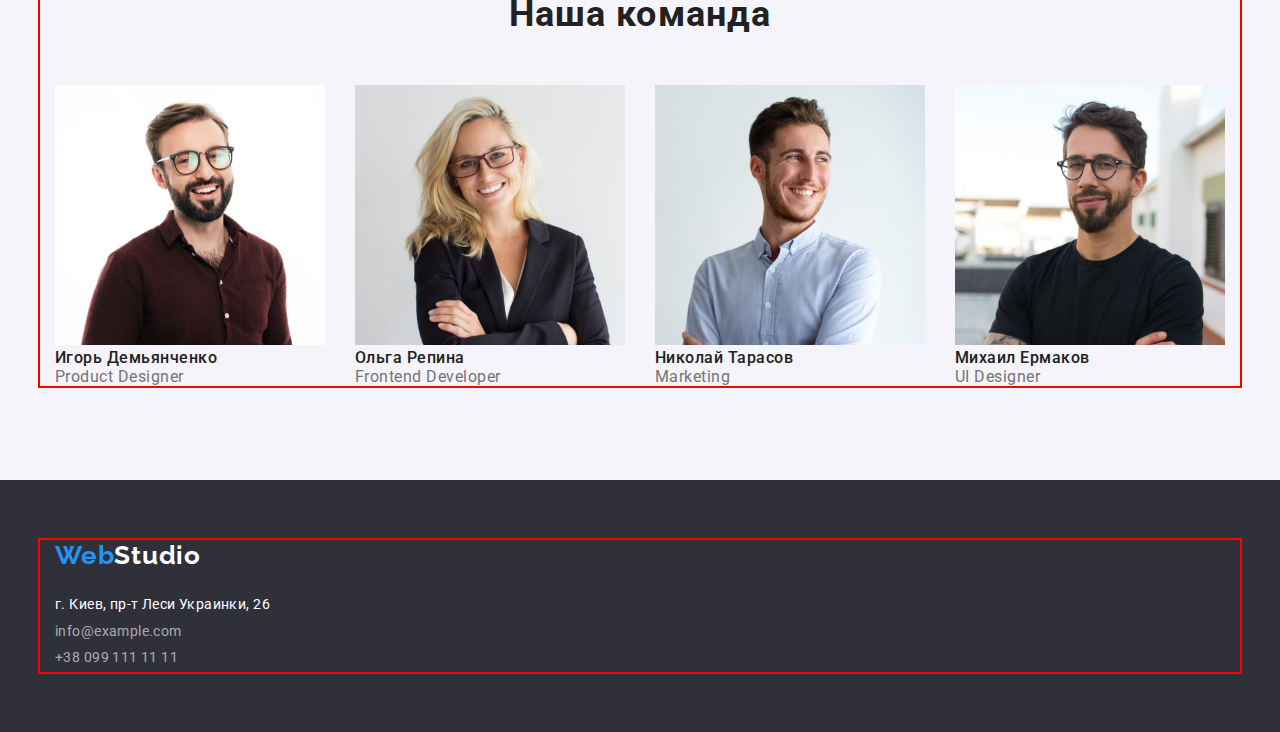
==== commit 463829c4: "3" ====
--- a/index.html
+++ b/index.html
@@ -17,7 +17,7 @@
 <body>
   <!-- Header -->
 
-  <header class="section ">
+  <header class="section header">
     <div class="container">
       <nav>
         <a href="/" class="logo-black link-item"> <span class="logo-accent">Web</span>Studio</a>
@@ -38,9 +38,9 @@
 
   <main>
     <!-- Hero -->
-    <section class="section hero-footer-bgc hero">
-      <div class="container">
-        <h1 class="hero-title">Эффективные решения <br> для вашего бизнеса</h1>
+    <section class="section hero-footer-bgc hero ">
+      <div class="container ">
+        <h1 class="hero-title">Эффективные решения для вашего бизнеса</h1>
         <button type="button" class="hero-btn">Заказать услугу</button>
       </div>
     </section>
@@ -78,38 +78,39 @@
     <section class="section ">
       <div class="container">
         <h2 class="jobs-team-title">Чем мы занимаемся</h2>
-        <ul class="list">
-          <li><img src="./images/img.jpg" alt="Человек за компьютером" width="370" /></li>
-          <li><img src="./images/img2.jpg" alt="Выбор макета на компьютере" width="370" /></li>
-          <li><img src="./images/img3.jpg" alt="Дизайнер выбирает цветовую палитру" width="370" />
+        <ul class="list jobs-list">
+          <li class="jobs-list-item"><img src="./images/img.jpg" alt="Человек за компьютером" width="370" /></li>
+          <li class="jobs-list-item"><img src="./images/img2.jpg" alt="Выбор макета на компьютере" width="370" /></li>
+          <li class="jobs-list-item"><img src="./images/img3.jpg" alt="Дизайнер выбирает цветовую палитру"
+              width="370" />
           </li>
         </ul>
       </div>
     </section>
     <!-- Team -->
-    <section class="section our-team-bgc ">
+    <section class="section our-team-bgc team">
       <div class="container">
-        <h2 class="jobs-team-title">Наша команда</h2>
-        <ul class="list">
-          <li>
+        <h2 class="team-title">Наша команда</h2>
+        <ul class="list team-list">
+          <li class="team-list-item">
             <img src="./images/igor.jpg" alt="Игорь Демьянченко" width="270" />
             <p class="card-item-title">Игорь Демьянченко</p>
             <p class="card-item-prof">Product Designer</p>
           </li>
 
-          <li>
+          <li class="team-list-item">
             <img src="./images/olga.jpg" alt="Ольга Репина" width="270" />
             <p class="card-item-title">Ольга Репина</p>
             <p class="card-item-prof">Frontend Developer</p>
           </li>
 
-          <li>
+          <li class="team-list-item">
             <img src="./images/nick.jpg" alt="Николай Тарасов" width="270" />
             <p class="card-item-title">Николай Тарасов</p>
             <p class="card-item-prof">Marketing</p>
           </li>
 
-          <li>
+          <li class="team-list-item">
             <img src="./images/michael.jpg" alt="Михаил Ермаков" width="270" />
             <p class="card-item-title">Михаил Ермаков</p>
             <p class="card-item-prof">UI Designer</p>
@@ -120,17 +121,19 @@
   </main>
   <!-- Footer -->
 
-  <footer class="section hero-footer-bgc">
+  <footer class="section hero-footer-bgc footer">
     <div class="container">
       <a href="./index.html" class="logo-white link-item"> <span class="logo-accent">Web</span>Studio</a>
       <address>
-        <ul class="list">
-          <li>
+        <ul class="list footer-list">
+          <li class="footer-list-item">
             <a href="https://goo.gl/maps/qaQWtetsvkvFNspj7" class="link-item footer-adress">г. Киев, пр-т Леси Украинки,
               26</a>
           </li>
-          <li><a href="mailto:info@example.com" class="link-item footer-contact-info">info@example.com</a></li>
-          <li><a href="tel:++380991111111" class="link-item footer-contact-info">+38 099 111 11 11</a></li>
+          <li class="footer-list-item"><a href="mailto:info@example.com"
+              class="link-item footer-contact-info">info@example.com</a></li>
+          <li class="footer-list-item"><a href="tel:++380991111111" class="link-item footer-contact-info">+38 099 111 11
+              11</a></li>
         </ul>
       </address>
     </div>
--- a/css/styles.css
+++ b/css/styles.css
@@ -87,6 +87,10 @@
     background-color: var(--bgc-semiblack);
 }
 
+.header {
+    padding: 24px 0;
+}
+
 .nav-list-item {
     font-weight: 500;
     line-height: 1.14;
@@ -122,6 +126,22 @@
     font-style: normal;
 }
 
+.footer {
+    padding: 60px 0;
+}
+
+.footer-list {
+    height: 81px;
+    display: flex;
+    flex-direction: column;
+    justify-content: space-evenly;
+    margin-top: 20px;
+}
+
+.footer-list-item {
+
+}
+
 .footer-contact-info {
     color: var(--footer-contact-color);
     line-height: 1.71;
@@ -143,16 +163,17 @@
 }
 
 .hero {
-    padding: 200px 452px;
+    padding: 200px 0;
     text-align: center;
 }
 
 .hero-title {
+    max-width: 696px;
+    margin: 0 auto;
     color: var(--secondary-color);
     font-weight: 900;
     font-size: 44px;
     line-height: 1.36;
-    /* display: flex; */
     letter-spacing: 0.06em;
     text-transform: uppercase;
     margin-bottom: 30px;
@@ -176,9 +197,7 @@
     min-width: 200px;
     height: 50px;
     border: 1px solid transparent;
-    margin-bottom: 200px;
-    /* margin-left: 700px;
-    margin-right: 700px; */
+
 }
 
 .hero-btn:hover,
@@ -220,8 +239,46 @@
     line-height: 1.17;
     text-align: center;
     letter-spacing: 0.03em;
-
-}
+    margin-bottom: 50px;
+
+}
+
+.jobs-list {
+    display: flex;
+    margin-right: -30px;
+    margin-bottom: 94px;
+
+}
+
+.jobs-list-item {
+    flex-basis: calc(100% / 3 -30px);
+    margin-right: 30px;
+}
+
+.team{
+    padding: 94px 0;
+}
+.team-title {
+    font-weight: 700;
+    font-size: 36px;
+    line-height: 1.17;
+    text-align: center;
+    letter-spacing: 0.03em;
+    margin-bottom: 50px;
+
+}
+
+.team-list{
+    display: flex;
+    padding-right: -30px;
+}
+
+.team-list-item{
+    flex-basis: calc(100% / 4 -30px);
+    padding-right: 30px;
+
+}
+
 
 .card-item-title {
     font-weight: 500;
@@ -238,6 +295,14 @@
     letter-spacing: 0.03em;
     color: var(--main-color);
 }
+.our-team-bgc {
+    background-color: #F5F4FA;
+}
+
+
+/* P O R T F O L I O  */
+
+
 
 .portfolio-bts {
     font-family: inherit;
@@ -270,6 +335,3 @@
 
 }
 
-.our-team-bgc {
-    background-color: #F5F4FA;
-}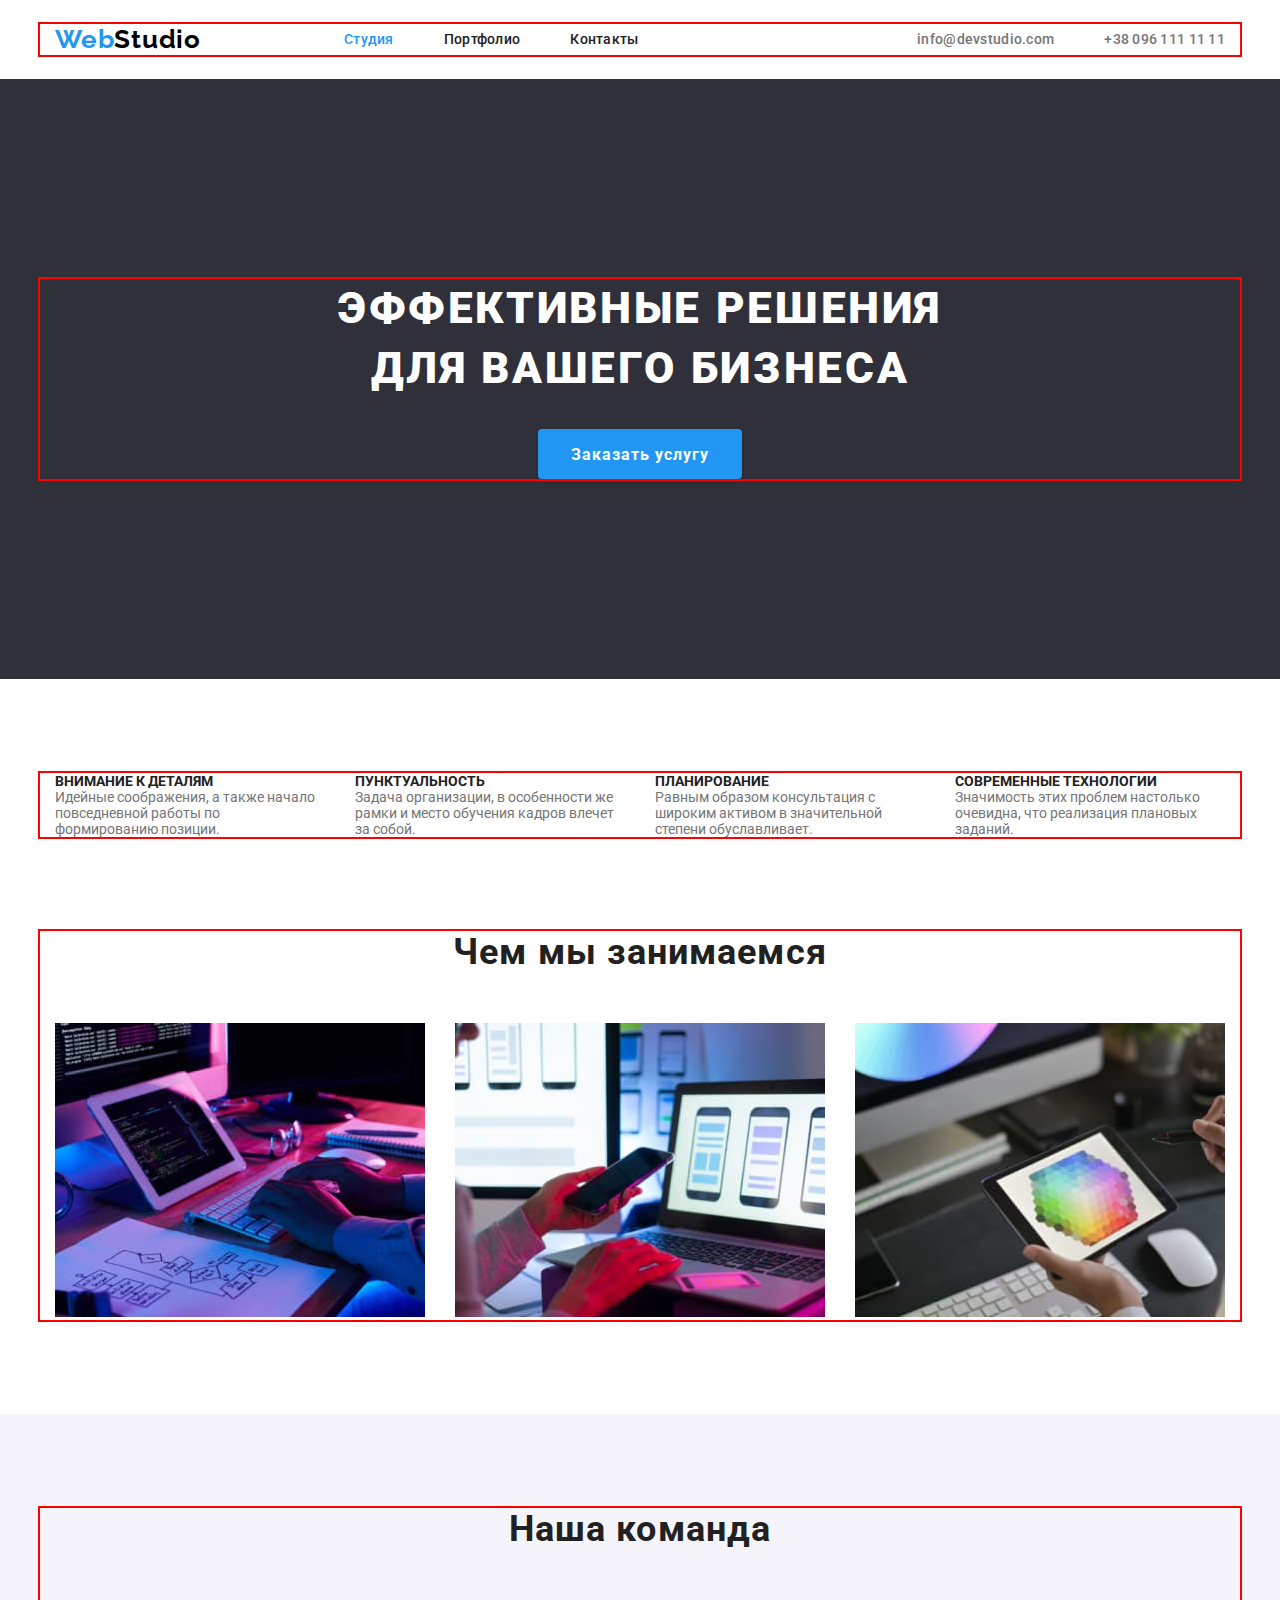
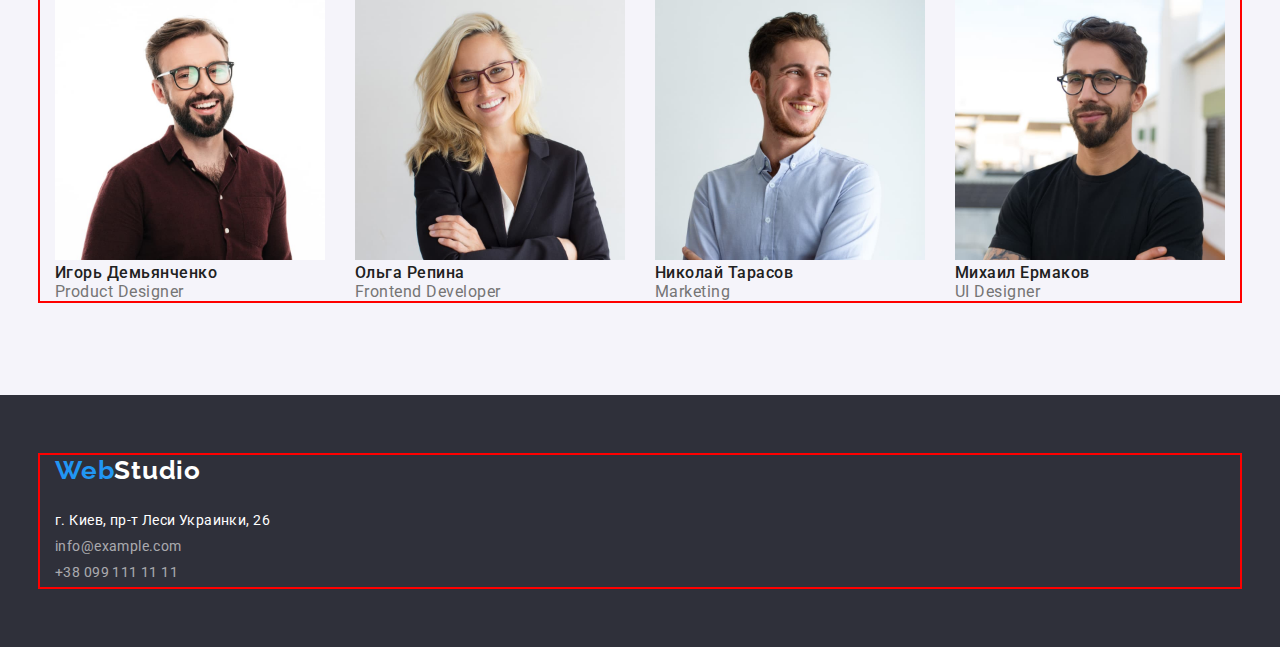
==== commit afc0470b: "finally ended, i think ^^" ====
--- a/index.html
+++ b/index.html
@@ -18,16 +18,16 @@
   <!-- Header -->
 
   <header class="section header">
-    <div class="container">
-      <nav>
+    <div class="container top-header-nav">
+      <nav class="header-nav">
         <a href="/" class="logo-black link-item"> <span class="logo-accent">Web</span>Studio</a>
-        <ul class="section list">
+        <ul class="section list header-nav-list">
           <li><a href="./index.html" class="nav-list-item link-item current">Студия</a></li>
           <li><a href="./portfolio.html" class=" nav-list-item link-item">Портфолио</a></li>
           <li><a href="" class=" nav-list-item link-item">Контакты</a></li>
         </ul>
       </nav>
-      <ul class="list">
+      <ul class="list header-nav-list">
         <li><a href="mailto:info@devstudio.com"
             class="link-item nav-list-item header-contact-info">info@devstudio.com</a>
         </li>
--- a/css/styles.css
+++ b/css/styles.css
@@ -81,14 +81,30 @@
     letter-spacing: 0.03em;
 }
 
-
-
 .hero-footer-bgc {
     background-color: var(--bgc-semiblack);
 }
 
 .header {
     padding: 24px 0;
+}
+
+.top-header-nav {
+    display: flex;
+    justify-content: space-between;
+    align-items: center;
+
+}
+
+.header-nav {
+    display: flex;
+    align-items: center;
+}
+
+.header-nav-list {
+    display: flex;
+    margin-left: 93px;
+
 }
 
 .nav-list-item {
@@ -96,7 +112,9 @@
     line-height: 1.14;
     letter-spacing: 0.02em;
     color: var(--section-color);
-}
+    margin-left: 50px;
+}
+
 
 .nav-list-item:hover,
 .nav-list-item:focus {
@@ -138,9 +156,7 @@
     margin-top: 20px;
 }
 
-.footer-list-item {
-
-}
+.footer-list-item {}
 
 .footer-contact-info {
     color: var(--footer-contact-color);
@@ -255,9 +271,10 @@
     margin-right: 30px;
 }
 
-.team{
+.team {
     padding: 94px 0;
 }
+
 .team-title {
     font-weight: 700;
     font-size: 36px;
@@ -268,12 +285,12 @@
 
 }
 
-.team-list{
+.team-list {
     display: flex;
     padding-right: -30px;
 }
 
-.team-list-item{
+.team-list-item {
     flex-basis: calc(100% / 4 -30px);
     padding-right: 30px;
 
@@ -295,6 +312,7 @@
     letter-spacing: 0.03em;
     color: var(--main-color);
 }
+
 .our-team-bgc {
     background-color: #F5F4FA;
 }
@@ -313,7 +331,10 @@
     letter-spacing: 0.03em;
     color: var(--section-color);
     cursor: pointer;
-}
+    padding: 6px 22px;
+    margin-left: 8px;
+}
+
 
 .portfolio-bts:hover,
 .portfolio-bts:focus {
@@ -335,3 +356,29 @@
 
 }
 
+.portfolio-main {
+    margin: 94px 0;
+}
+
+.portfolio-btns-list {
+    display: flex;
+    justify-content: center;
+
+}
+
+.portfolio-btns-list:last-child {
+    margin-left: 0;
+}
+
+.portfolio-list {
+    display: flex;
+    flex-wrap: wrap;
+    margin-left: -30px;
+
+}
+
+.portfolio-list-item {
+
+    flex-basis: calc(100% / 3 - 30px);
+    margin-left: 30px;
+}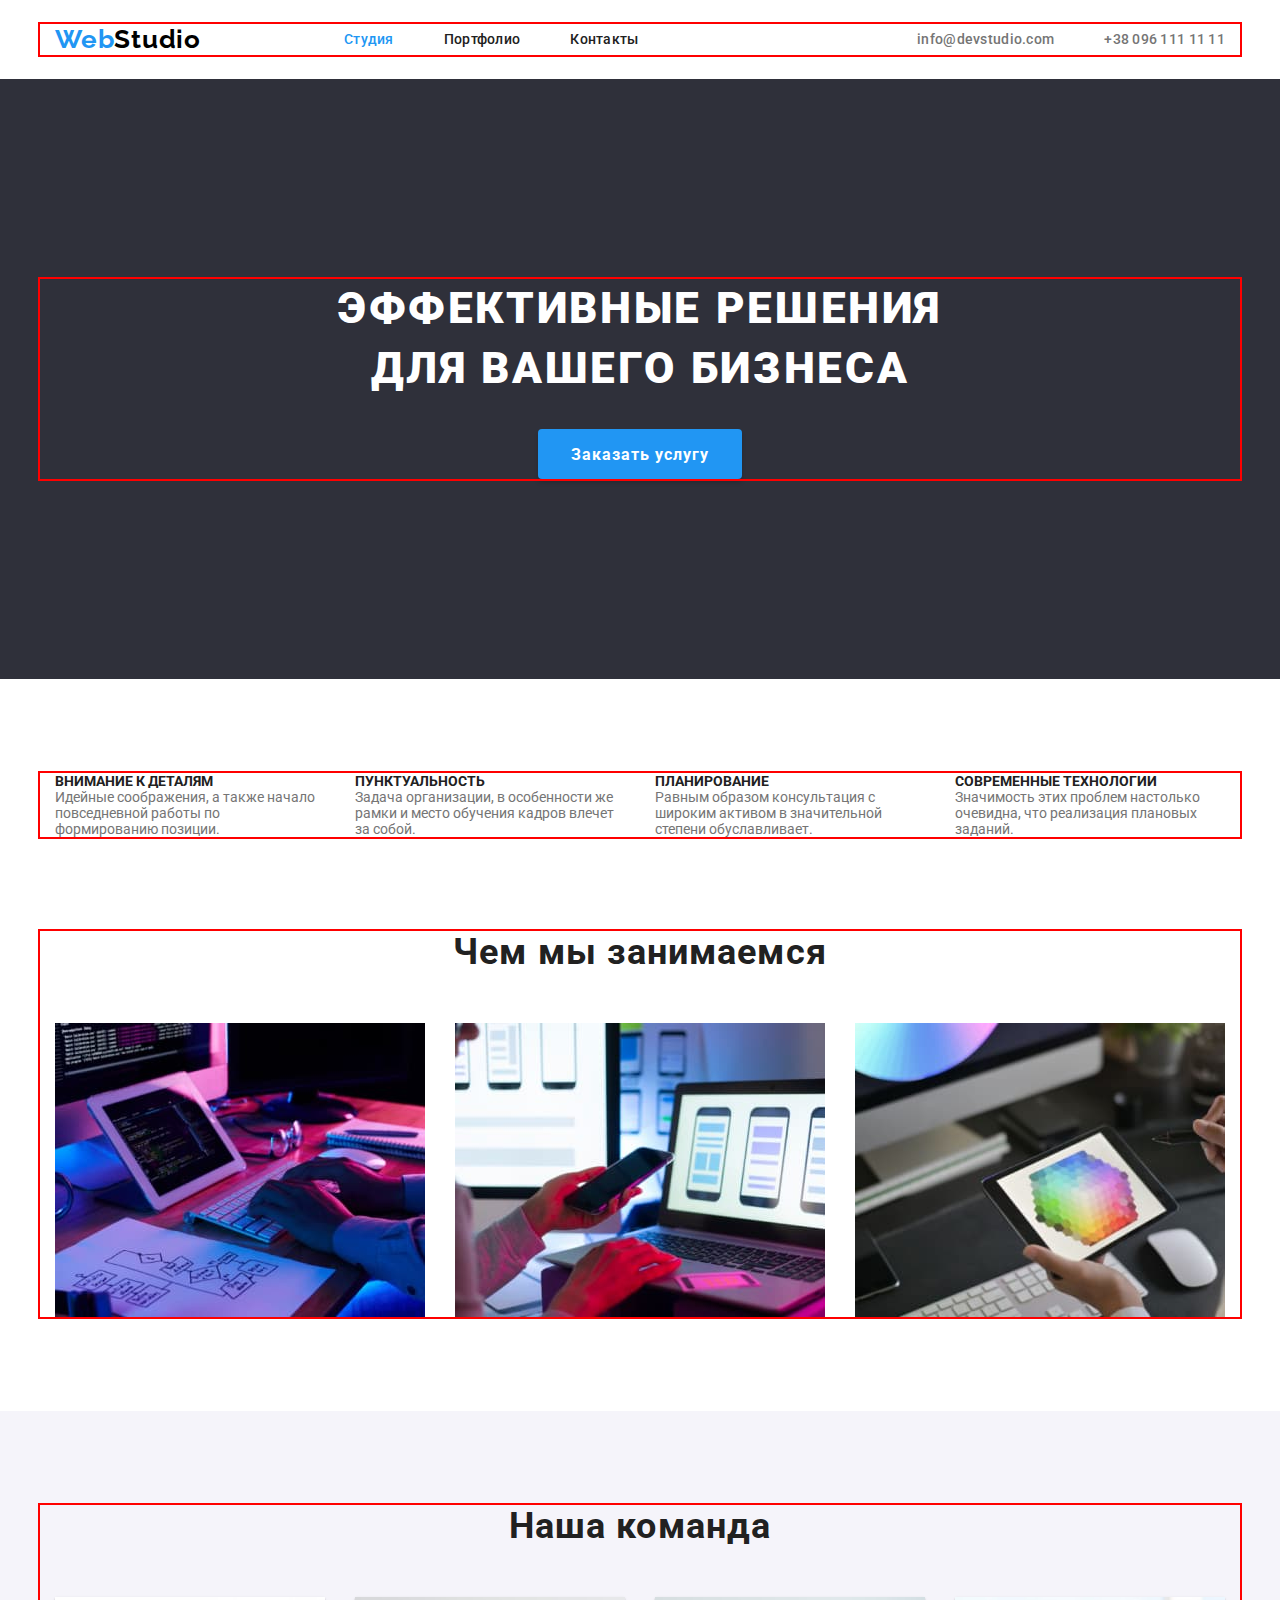
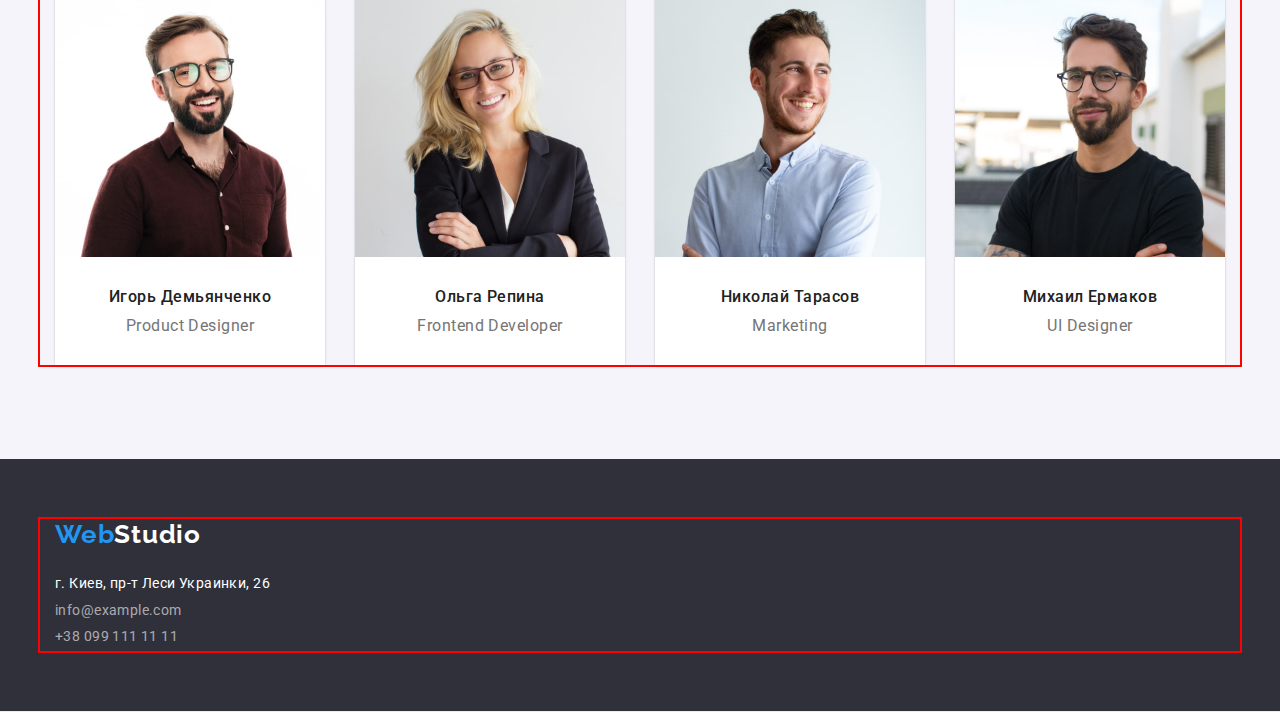
==== commit b2b7ca68: "i hope last" ====
--- a/index.html
+++ b/index.html
@@ -93,27 +93,43 @@
         <h2 class="team-title">Наша команда</h2>
         <ul class="list team-list">
           <li class="team-list-item">
+            <div class="team-card">
             <img src="./images/igor.jpg" alt="Игорь Демьянченко" width="270" />
-            <p class="card-item-title">Игорь Демьянченко</p>
+            <div class="team-card-text">
+              <p class="card-item-title">Игорь Демьянченко</p>
             <p class="card-item-prof">Product Designer</p>
+            </div>
+            </div>
           </li>
 
           <li class="team-list-item">
+            <div class="team-card">
             <img src="./images/olga.jpg" alt="Ольга Репина" width="270" />
+            <div class="team-card-text">
             <p class="card-item-title">Ольга Репина</p>
             <p class="card-item-prof">Frontend Developer</p>
+            </div>
+            </div>
           </li>
 
           <li class="team-list-item">
+            <div class="team-card">
             <img src="./images/nick.jpg" alt="Николай Тарасов" width="270" />
+            <div class="team-card-text">
             <p class="card-item-title">Николай Тарасов</p>
             <p class="card-item-prof">Marketing</p>
+            </div>
+            </div>
           </li>
 
           <li class="team-list-item">
+            <div class="team-card">
             <img src="./images/michael.jpg" alt="Михаил Ермаков" width="270" />
+            <div class="team-card-text">
             <p class="card-item-title">Михаил Ермаков</p>
             <p class="card-item-prof">UI Designer</p>
+            </div>
+            </div>
           </li>
         </ul>
       </div>
--- a/css/styles.css
+++ b/css/styles.css
@@ -27,9 +27,16 @@
 h6,
 ul,
 li,
-p {
+p,
+img {
     margin: 0;
     padding: 0;
+}
+
+img {
+    display: block;
+    max-width: 100%;
+    height: auto;
 }
 
 
@@ -146,6 +153,7 @@
 
 .footer {
     padding: 60px 0;
+    border-bottom: 1px solid #ECECEC;
 }
 
 .footer-list {
@@ -156,7 +164,7 @@
     margin-top: 20px;
 }
 
-.footer-list-item {}
+/* .footer-list-item {} */
 
 .footer-contact-info {
     color: var(--footer-contact-color);
@@ -205,7 +213,7 @@
     display: inline-block;
     letter-spacing: 0.06em;
     color: var(--secondary-color);
-    background-color: #2196F3;
+    background-color: var(--accent-color);
     cursor: pointer;
     box-shadow: 0px 4px 4px rgba(0, 0, 0, 0.15);
     border-radius: 4px;
@@ -287,13 +295,24 @@
 
 .team-list {
     display: flex;
-    padding-right: -30px;
+    margin-right: -30px;
 }
 
 .team-list-item {
-    flex-basis: calc(100% / 4 -30px);
-    padding-right: 30px;
-
+    flex-basis: calc(100% / 4 - 30px);
+    margin-right: 30px;
+
+}
+
+.team-card {
+    background: var(--secondary-color);
+    box-shadow: 0px 1px 3px rgba(0, 0, 0, 0.12), 0px 1px 1px rgba(0, 0, 0, 0.14), 0px 2px 1px rgba(0, 0, 0, 0.2);
+    border-radius: 0px 0px 4px 4px;
+}
+
+.team-card-text {
+    background: var(--secondary-color);
+    padding: 30px 0;
 }
 
 
@@ -301,14 +320,16 @@
     font-weight: 500;
     font-size: 16px;
     line-height: 1.19;
-    /* text-align: center; */
-    letter-spacing: 0.03em;
+    text-align: center;
+    letter-spacing: 0.03em;
+    margin-bottom: 10px;
+
 }
 
 .card-item-prof {
     font-size: 16px;
     line-height: 1.19;
-    /* text-align: center; */
+    text-align: center;
     letter-spacing: 0.03em;
     color: var(--main-color);
 }
@@ -363,6 +384,7 @@
 .portfolio-btns-list {
     display: flex;
     justify-content: center;
+    margin-bottom: 34px;
 
 }
 
@@ -376,9 +398,22 @@
     margin-left: -30px;
 
 }
+.portfolio-list-item:nth-last-child(-n + 3) {
+    margin-bottom: 0;
+}
 
 .portfolio-list-item {
 
     flex-basis: calc(100% / 3 - 30px);
     margin-left: 30px;
+    margin-bottom: 30px;
+}
+.portfolio-list-item:nth-last-child(-n + 3) {
+    margin-bottom: 0;
+}
+
+.portfolio-list-text {
+    padding: 20px 24px;
+    border: 1px solid #EEEEEE;
+    border-top: transparent;
 }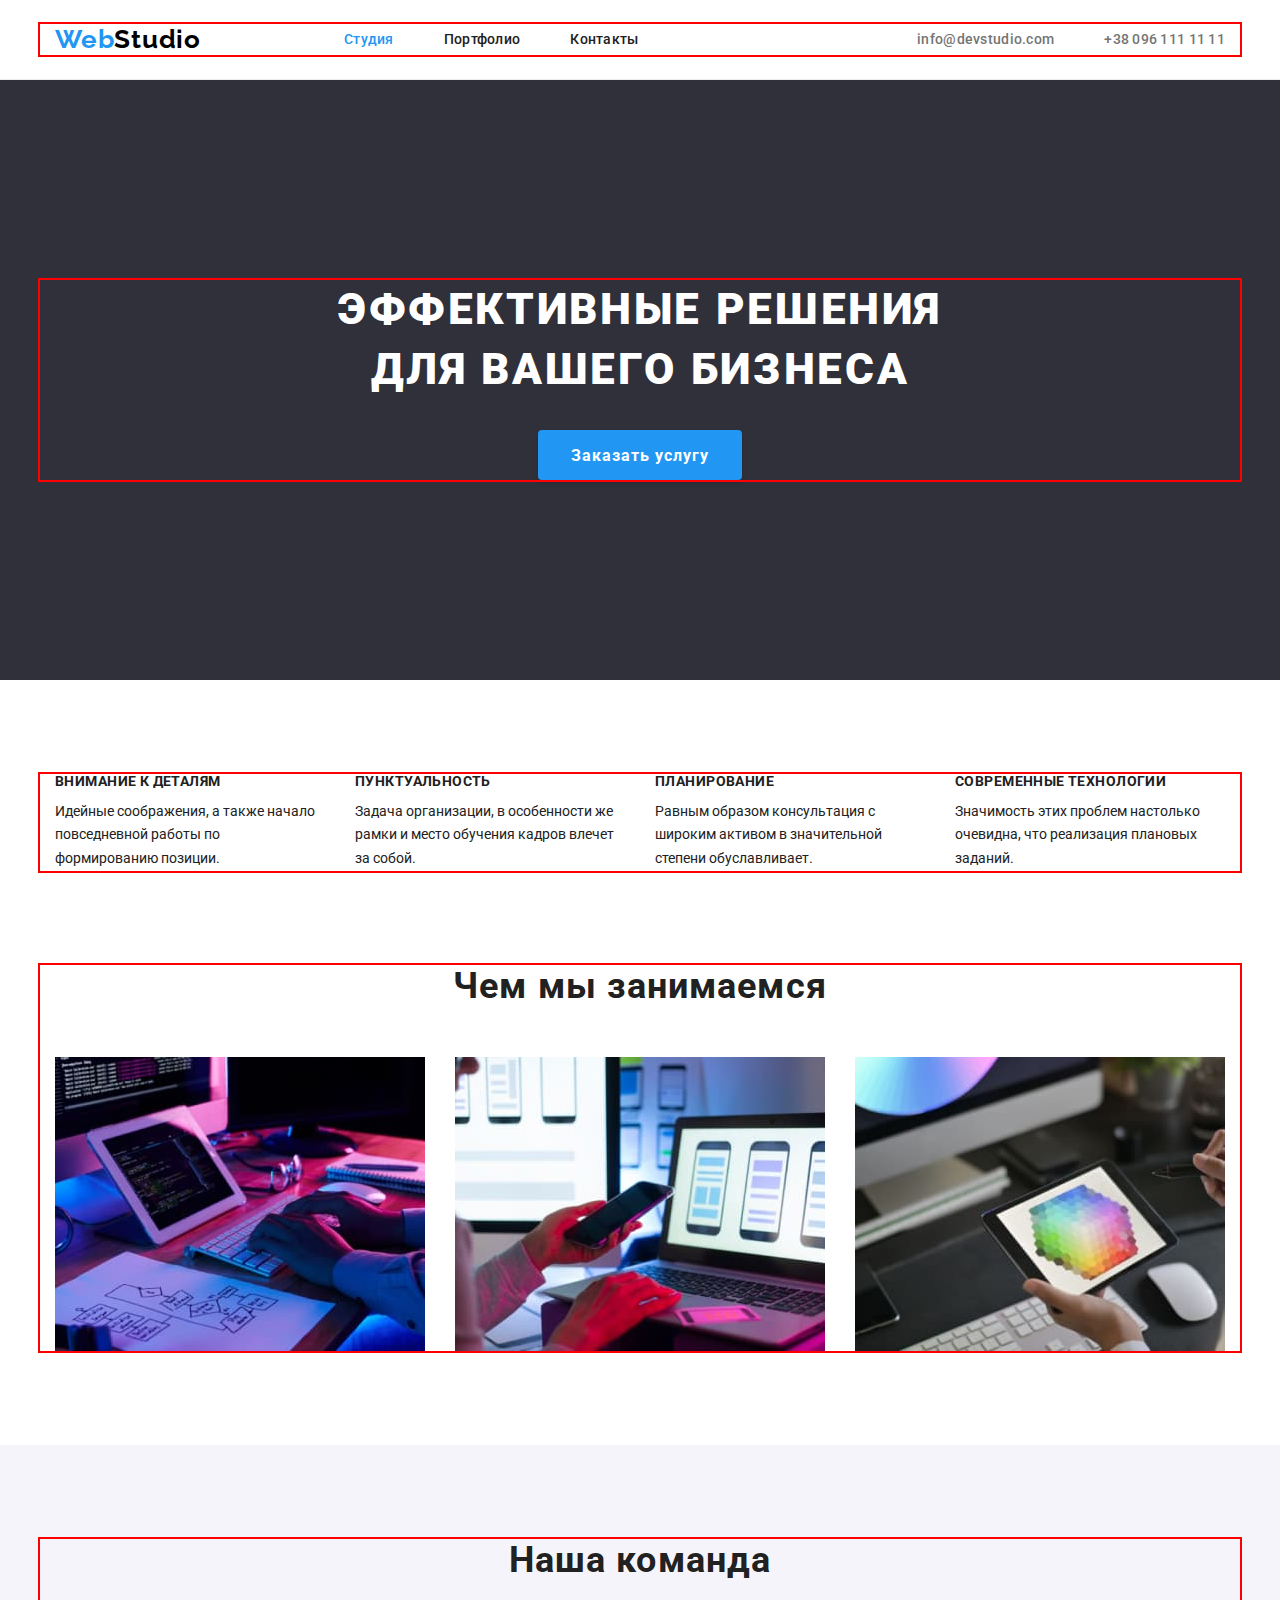
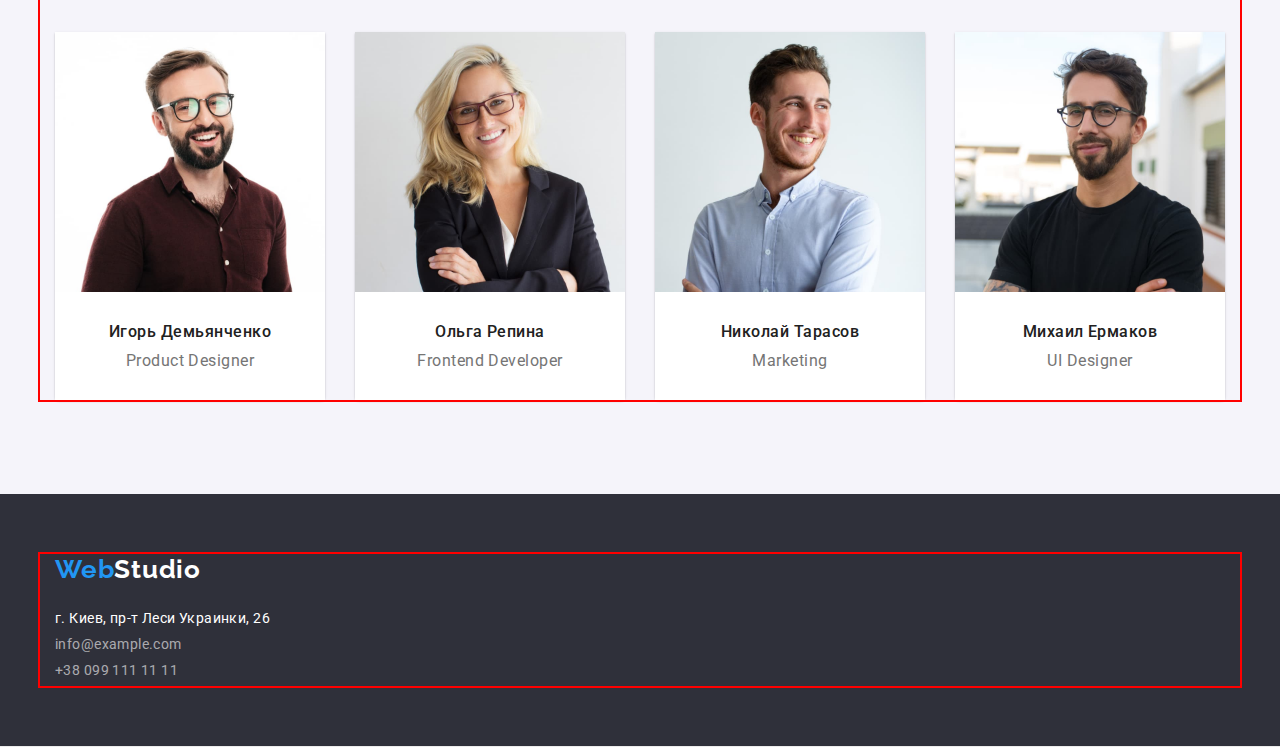
==== commit 82da63f8: "edited after review" ====
--- a/index.html
+++ b/index.html
@@ -46,9 +46,9 @@
     </section>
     <!-- Features -->
 
-    <section class="section">
+    <section class="section features">
       <div class="container">
-        <ul class="list features">
+        <ul class="list features-list">
           <li class="features-item">
             <h3 class="features-title">Внимание к деталям</h3>
             <p class="features-text">Идейные соображения, а также начало повседневной работы по формированию позиции.
@@ -74,8 +74,8 @@
       </div>
     </section>
 
-    <!-- Work -->
-    <section class="section ">
+    <!-- JOBS -->
+    <section class="section jobs">
       <div class="container">
         <h2 class="jobs-team-title">Чем мы занимаемся</h2>
         <ul class="list jobs-list">
--- a/css/styles.css
+++ b/css/styles.css
@@ -94,6 +94,7 @@
 
 .header {
     padding: 24px 0;
+    border-bottom: 1px solid #ECECEC;
 }
 
 .top-header-nav {
@@ -231,8 +232,14 @@
 
 
 .features {
-    display: flex;
-    margin: 94px auto;
+    padding-top: 94px;
+    padding-bottom: 94px;
+
+}
+
+.features-list {
+    display: flex;
+
 }
 
 .features-item {
@@ -247,14 +254,24 @@
 }
 
 .features-title {
+    font-weight: 700;
     font-size: 14px;
-    font-weight: 700;
+    line-height: 1.14;
+    letter-spacing: 0.03em;
     text-transform: uppercase;
     color: var(--section-color);
+    margin-bottom: 10px;
 }
 
 .features-text {
-    color: var(--main-color);
+    font-size: 14px;
+    line-height: 1.71;
+    letter-spacing: 0.03em color: var(--main-color);
+}
+
+.jobs {
+    padding-bottom: 94px;
+
 }
 
 .jobs-team-title {
@@ -270,8 +287,7 @@
 .jobs-list {
     display: flex;
     margin-right: -30px;
-    margin-bottom: 94px;
-
+    
 }
 
 .jobs-list-item {
@@ -374,17 +390,18 @@
     font-size: 16px;
     line-height: 1.88;
     letter-spacing: 0.03em;
+    color: var(--main-color);
 
 }
 
 .portfolio-main {
-    margin: 94px 0;
+    padding: 94px 0;
 }
 
 .portfolio-btns-list {
     display: flex;
     justify-content: center;
-    margin-bottom: 34px;
+    margin-bottom: 50px;
 
 }
 
@@ -398,6 +415,7 @@
     margin-left: -30px;
 
 }
+
 .portfolio-list-item:nth-last-child(-n + 3) {
     margin-bottom: 0;
 }
@@ -408,6 +426,7 @@
     margin-left: 30px;
     margin-bottom: 30px;
 }
+
 .portfolio-list-item:nth-last-child(-n + 3) {
     margin-bottom: 0;
 }
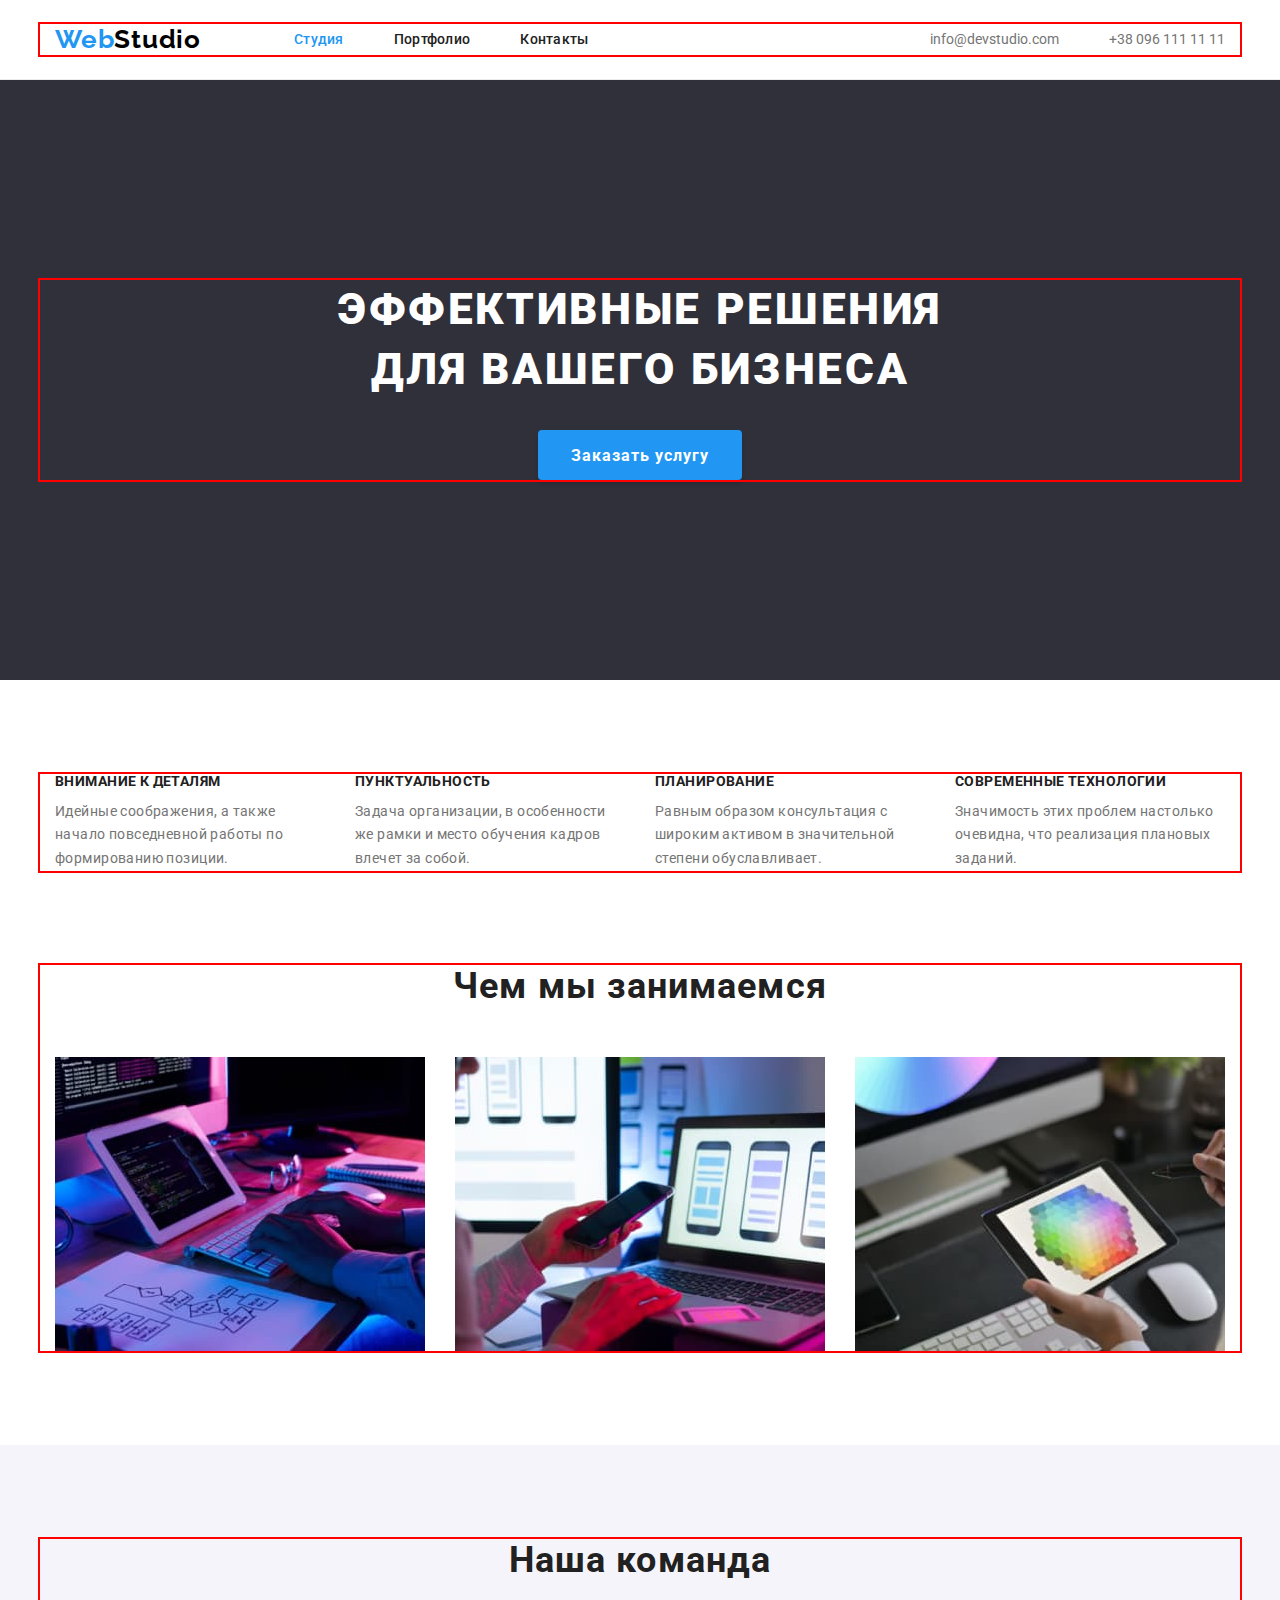
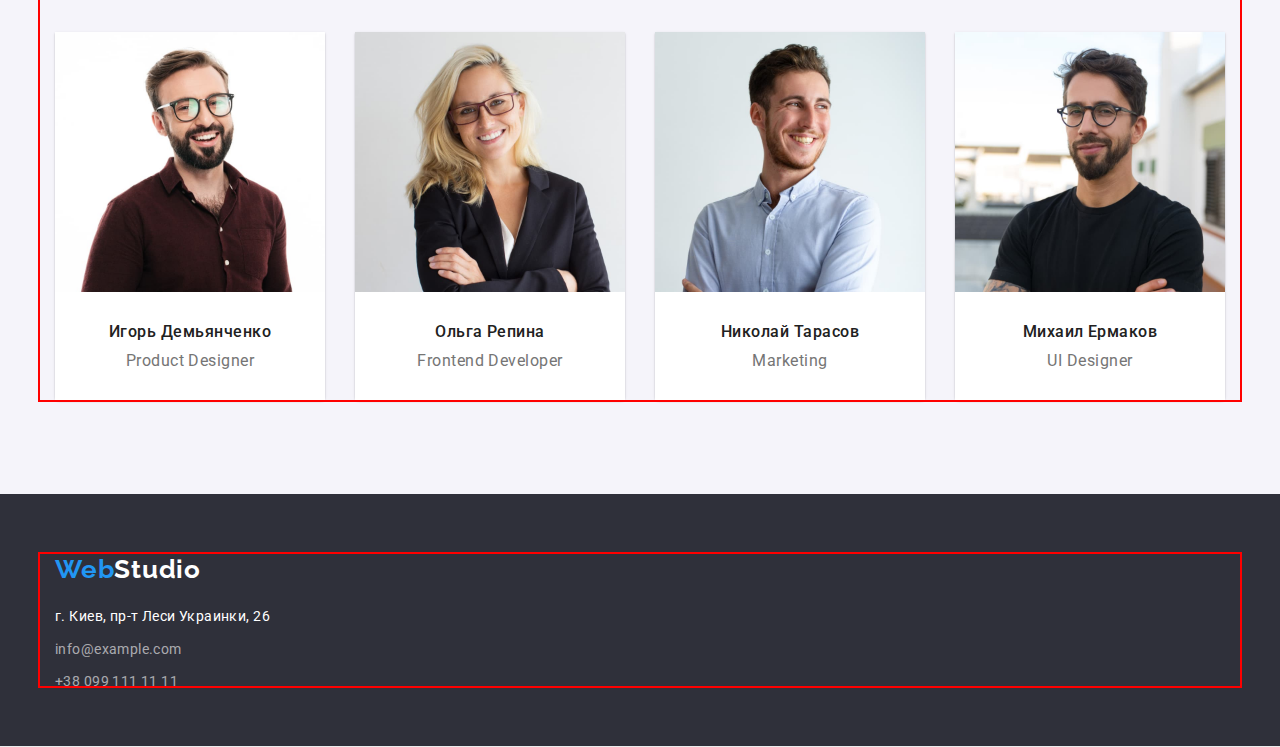
==== commit 64f42fc6: "hw 3 end" ====
--- a/index.html
+++ b/index.html
@@ -22,12 +22,12 @@
       <nav class="header-nav">
         <a href="/" class="logo-black link-item"> <span class="logo-accent">Web</span>Studio</a>
         <ul class="section list header-nav-list">
-          <li><a href="./index.html" class="nav-list-item link-item current">Студия</a></li>
-          <li><a href="./portfolio.html" class=" nav-list-item link-item">Портфолио</a></li>
-          <li><a href="" class=" nav-list-item link-item">Контакты</a></li>
+          <li class="nav-list-item"><a href="./index.html" class="nav-list-item-link link-item current">Студия</a></li>
+          <li class="nav-list-item"><a href="./portfolio.html" class="nav-list-item-link link-item">Портфолио</a></li>
+          <li class="nav-list-item"><a href="" class="nav-list-item-link link-item">Контакты</a></li>
         </ul>
       </nav>
-      <ul class="list header-nav-list">
+      <ul class="list header-contact-list">
         <li><a href="mailto:info@devstudio.com"
             class="link-item nav-list-item header-contact-info">info@devstudio.com</a>
         </li>
--- a/css/styles.css
+++ b/css/styles.css
@@ -115,18 +115,29 @@
 
 }
 
-.nav-list-item {
+.nav-list-item:not(:first-child) {
+    margin-left: 50px;
+}
+
+.nav-list-item-link {
     font-weight: 500;
     line-height: 1.14;
     letter-spacing: 0.02em;
     color: var(--section-color);
-    margin-left: 50px;
-}
-
-
-.nav-list-item:hover,
-.nav-list-item:focus {
+}
+
+
+
+.nav-list-item-link:hover,
+.nav-list-item-link:focus {
     color: var(--accent-color);
+}
+
+.header-contact-list{
+display: flex;
+}
+.header-contact-list > li:not(:first-child) {
+margin-left: 50px;
 }
 
 .list {
@@ -165,7 +176,13 @@
     margin-top: 20px;
 }
 
-/* .footer-list-item {} */
+.footer-list-item {
+    margin-bottom: 9px;
+}
+
+.footer-list-item:last-child {
+    margin-bottom: 0;
+}
 
 .footer-contact-info {
     color: var(--footer-contact-color);
@@ -266,7 +283,8 @@
 .features-text {
     font-size: 14px;
     line-height: 1.71;
-    letter-spacing: 0.03em color: var(--main-color);
+    letter-spacing: 0.03em; 
+    color: var(--main-color);
 }
 
 .jobs {
@@ -287,7 +305,7 @@
 .jobs-list {
     display: flex;
     margin-right: -30px;
-    
+
 }
 
 .jobs-list-item {
@@ -369,7 +387,7 @@
     color: var(--section-color);
     cursor: pointer;
     padding: 6px 22px;
-    margin-left: 8px;
+
 }
 
 
@@ -402,10 +420,13 @@
     display: flex;
     justify-content: center;
     margin-bottom: 50px;
-
-}
-
-.portfolio-btns-list:last-child {
+}
+
+.portfolio-btns-list-item {
+    margin-left: 8px;
+}
+
+.portfolio-btns-list-item:first-child {
     margin-left: 0;
 }
 
